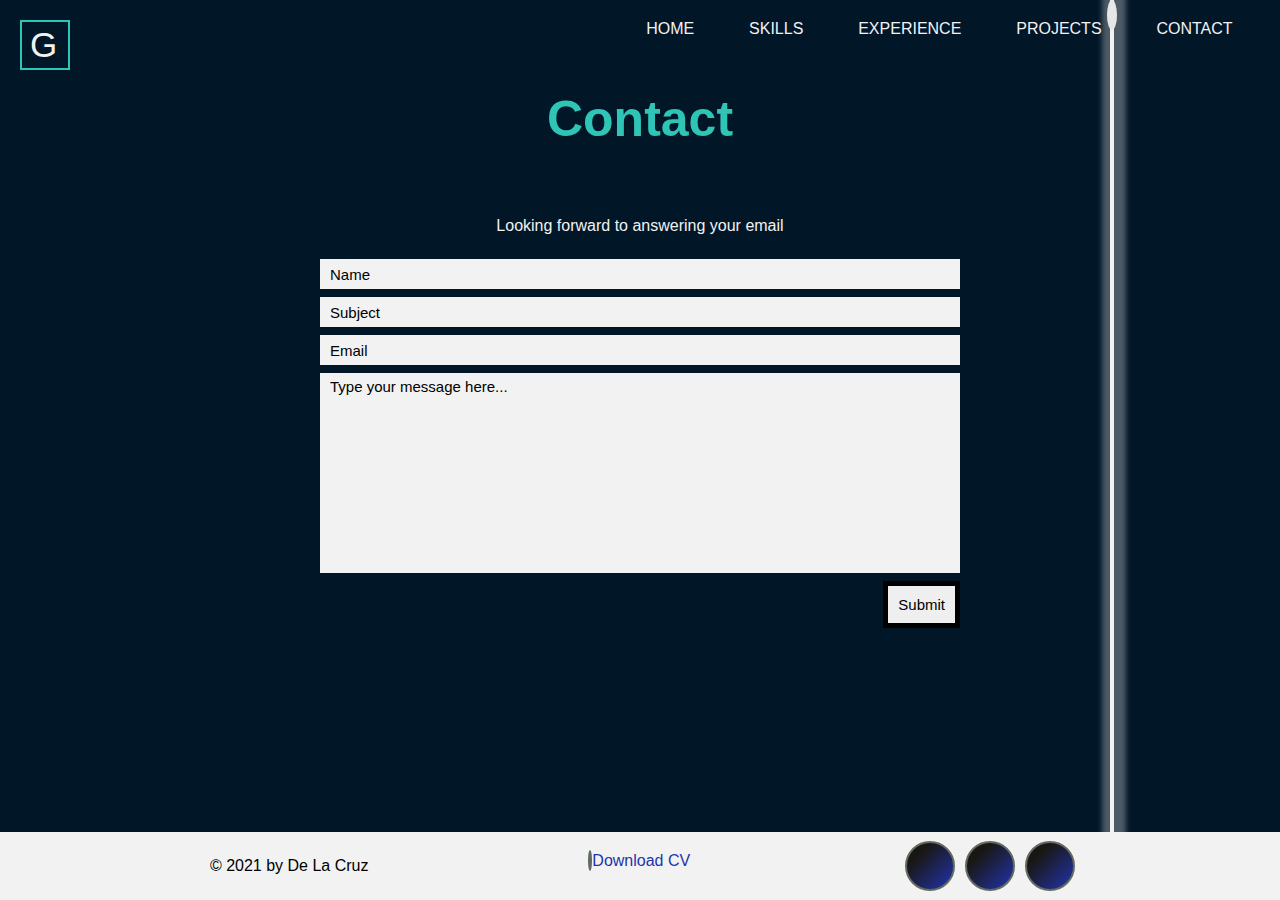
==== contact.html @ 1978a5a5 "feat: add icons to menu links" ====
<!DOCTYPE html>
<html lang="en-US">
  <head>
    <meta charset="utf-8">
    <meta http-equiv="X-UA-Compatible" content="ie=edge">
    <!-- Metas -->
    <meta name="description"
      content="Creative, analytical and curious developer with a passion for user friendly tech.">
    <meta name="keywords" content="Full Stack Web Developer, Web Developer, 
        programmers,css,html,JavaScript,Django,React,
        React Native,Python, Apis">
    <meta name="author" content="Gerson De La Cruz" />
    <meta name="viewport" content="width=device-width, initial-scale=1">
    <link rel="canonical" href="https://gersondelacruzdeveloper.github.io/Milestone-Project1/">
    <meta name="robots" content="index, follow">
    <title>Gerson De La Cruz</title>
    <!-- Local stylesheets -->
    <link href="assets/css/style.css" rel="stylesheet" type="text/css" />
    <!-- Font Awesome -->
    <link rel="stylesheet" href="https://use.fontawesome.com/releases/v5.7.2/css/all.css"
      integrity="sha384-fnmOCqbTlWIlj8LyTjo7mOUStjsKC4pOpQbqyi7RrhN7udi9RwhKkMHpvLbHG9Sr" crossorigin="anonymous">
    <!-- Favicon -->
    <link rel="apple-touch-icon" sizes="180x180" href="assets/favicon/apple-touch-icon.png">
    <link rel="icon" type="image/png" sizes="32x32" href="assets/favicon/favicon-32x32.png">
    <link rel="icon" type="image/png" sizes="16x16" href="assets/favicon/favicon-16x16.png">
    <!-- Google fonts -->
    <link href="https://fonts.googleapis.com/css2?family=Ultra" rel="stylesheet">
  </head>
  <body>
    
 <!-- "vertical line to simulate moving data" -->
<div id="line">
  <div class="drop-inside-line"></div>
</div>

<!--Header section-->
<header id="header">

  <div class="logo-circle"></div>
  <div class="logo">G</div>

  <div class="menu-bar tap-target" role="button" id="nav-burger">
    <span class="sr-only">Open the navigation menu</span>
    <i class="fas fa-bars fa-2x tap-target bar-icon"></i>
  </div>

  <nav class="menu" id="menu">
    <div class="menu-bar" role="button" id="close-icon">
      <span class="sr-only">Close the navigation menu</span>
      <i class="fas fa-times fa-2x tap-target close-icon"></i>
    </div>
    <ul class="overlay-content">
      <li class="list-item"><a href="./index.html"><i class="fas fa-home"></i>  Home</a></li>
      <li class="list-item"><a href="./skills.html"><i class="fas fa-cogs"></i>  Skills</a></li>
      <li class="list-item"><a href="./experience.html"><i class="fas fa-toolbox"></i>  Experience</a></li>
      <li class="list-item"><a href="./projects.html"><i class="fas fa-clipboard-list"></i>  Projects </a></li>
      <li class="list-item"><a href="./contact.html"><i class="far fa-comment"></i>  Contact</a></li>
    </ul>
  </nav>
</header>
    <main>
<!--Contact section-->
<section id="contact">
   <h2 class="section-heading">Contact</h2>

   <div class="contact_form">
      <p>Looking forward to answering your email</p>

    <form id="contact-form" method="POST" action="">
      <input required class="input-field" type="text" name="name" placeholder="Name">
      <input required class="input-field" type="text" name="subject" placeholder="Subject">
      <input required class="input-field" type="email" name="email" placeholder="Email">
      <textarea required  class="input-field" name="message" placeholder="Type your message here..."></textarea>
      <input  class="form_btn" id="submit-btn" type="submit" value="Submit">
    </form>
  </div>
   
</section>

   </main>
<!--Footer section-->
<footer>
  <div class="copyright-container">
    <p class="copyright">&copy; 2021 by De La Cruz</p>
  </div>

  <div class="cv-pdf">
    <a href="assets/cv/delacruz-cv.pdf" role=link target="_blank"><i class="fas fa-download"></i> Download CV</a>
  </div>

  <div class="social">
    <a  aria-label="Linkedin" rel="noopener" href="https://www.linkedin.com/in/gerson-de-la-cruz-453784213/" target="_blank"><i
        class="fab fa-linkedin-in"></i></a>
    <a aria-label="Github" rel="noopener"  href="https://github.com/Gersondelacruzdeveloper" target="_blank"><i class="fab fa-github"></i></a>
    <a aria-label="Whatsapp" rel="noopener" rel="whatsapp" href="https://api.whatsapp.com/send?phone=447541147634" target="_blank"><i id="whatsapp"
        class="fab fa-whatsapp"></i></a>
  </div>

</footer>
     <script src="assets/js/NavBar.js"></script>
  </body>
</html>
---- assets/css/style.css ----
/* -------------------------------------------------------------------- Variables */
:root {
    --white:#f2f2f2;
    --white-grey:#e6e6e6;
    --turquoise: #2ec4b6;
    --black: #000000;
    --blue: rgba(0, 76, 143, 1);
    --transparent-black:rgba(0, 0, 3, 0.486);
    --midnight:#011627;
    --font:Wotfard,sans-serif;
}

/* -------------------------------------------------------------------- Resets */

html {
    width: 100%;
}

* {
    padding: 0;
    margin: 0;
    box-sizing: border-box;
}

body {
    background-color:var(--midnight);
    font-family: var(--font);
    margin-bottom: 78px;
    }

    a {
        text-decoration: none;
        color: var(--white);
    }
    /* -------------------------------------------------------------------- Hover / Focus */

    li a:hover,
    li a:focus {
        color: var(--turquoise);
        border-bottom: 2px solid var(--turquoise);
    }
  

/* -------------------------------------------------------------------- Accessibility */

.tap-target {
    min-width: 48px;
    min-height: 48px;
}

.sr-only {
    position: absolute;
    width: 1px;
    height: 1px;
    padding: 0;
    margin: -1px;
    overflow: hidden;
    clip: rect(0, 0, 0, 0);
    white-space: nowrap;
    border: 0;
}

/* -----------------------------------------------------Special paddings/margins/text */
.section-heading{
    text-align:center;
    font-size: 50px;
    color: var(--turquoise)
}
#experience,
#projects{
    color:var(--white);
    margin-top:2%;
}
/* -------------------------------------------------------------------- vertical line to simulate moving data */

#line{
    position: absolute;
    width:4px;
    height:100%;
    background-color:var(--white);
    right: 10%;
    z-index: -1;
    box-shadow: 2px 2px 5px 10px #e6e6e654;
}

.drop-inside-line{
    position: absolute;
    width:10px;
    height:30px;
    background-color:var(--white-grey);
    border-radius: 50%;
    animation: drop-inline-movement 2s linear infinite;
    left:-3px;
}

/* -------------------------------------------------------------------- Header */

#header {
    display: grid;
    grid-template-areas: "logo space menu";
    padding: 20px;
    width:100%;
}

.menu {
    grid-area: menu;
}

.menu ul {
    display: grid;
    grid-template-areas: "Home Projects Skills Experience Contact";
    list-style-type: none;
    margin: 0;
    padding: 0;

}

.menu li {
    text-align: center;
    text-transform: uppercase;
}

.menu a {
    text-decoration: none;
    color: var(--white);
}

.menu-bar {
    display: none;
}

.logo-circle{
    position: relative;
    width: 50px;
    height:50px;
    border:2px solid var(--turquoise);
    font-size:25px;
    line-height: 45px;
    animation:rotate-log-frame  4s linear infinite;
}
.logo{
    position: absolute;
    color:var(--white);
    top:25px;
    left:30px;
    font-family: var(--font);
    font-size: 35px;
}

/* -------------------------------------------------------------------- Home Page */
#home {
    margin:7% auto;
    display: grid;
    grid-template-areas: "name-acupation profile-photo paragraph";
    width: 70%;
    animation:zoom-in 4s linear;
}

.name-ocupation {
    grid-area: name-acupation;
    color:var(--white-grey);
    height: 50%;
    width: auto;
}

.name-ocupation p{
    font-size: 20px;
}

.name-ocupation h1 {
    font-size: 50px;
    color: var(--turquoise)
}

.name-ocupation h2 {
    font-size: 30px;
}

.profile-photo img {
    width: 300px;
    height: 300px;
    border-radius: 50%;
    border: 2px solid var(--turquoise);
    margin-left: -50%;
}

.paragraph {
    grid-area: paragraph;
    color: var(--turquoise);
    width: 60%;
    grid-column: 1;
    grid-row: 2;
    margin-top: -10%;
    text-align: justify;
}
/* -------------------------------------------------------------------- Skills Page */

#skills{
    color:var(--white);
    margin-top:10%;
}
#skills h3{
    text-align:center;
    margin-top:10px;
    font-size: 24px;
}

.progress-container{
    margin-top:40px;
    padding:20px;

}

.progress{
    border:2px  solid var(--white);
    border-radius:20px;
    width:60%;
    margin:10px auto;
    color:var(--black);
    position:relative
}

.progress-bar1,.progress-bar2,.progress-bar3, .progress-bar4,.progress-bar5{
    position:relative;
    background-color: var(--turquoise);
    padding:5px;
    border-radius:20px;
}

.progress-bar1{
    animation: progress1 4s linear forwards;
}

.progress-bar2{
    animation: progress2 4s linear forwards;
}

.progress-bar3{
    animation: progress3 4s linear forwards;
}

.progress-bar4{
    animation: progress4 4s linear forwards;
}
.progress-bar5{
    animation: progress5 4s linear forwards;
}
.timeline-item h3,h4,p{
    padding:5px;

}
.history-items{
    margin-top:-20px;
}

/* -------------------------------------------------------------------- Experience Page */

.history-items{
    display:grid;
    grid-template-columns: auto;
    margin-top:50px;
    grid-row-gap:60px;
    position:relative;
}

.timeline-item{
    width:30%;
    text-align:center;
    margin: auto;
    position:relative;
}


.timeline-item::before{
    position:absolute;
    content: '';
    background-color:var(--turquoise);
    width:20px;
    height:20px;
    margin:15px 0px 0px -60.5%;
    border-radius:50%;

}
/* -------------------------------------------------------------------- Project page */
.card-container{
display:grid;
grid-template-columns:auto auto auto;
grid-row-gap:70px;
margin:50px auto;
width:80%;
}


.card{
    position: relative;
    margin:auto;
    background-color:var(--white);
    text-align:center;
}

.card-img{
    width:352px;
    height:255px;
    object-fit: fill;
  }


.card-body{
  position:absolute;
  background: var(--transparent-black);
  color:var(--white);
  top:0px;
  bottom: 0px;
  visibility: hidden;
  opacity: 0;
  overflow: hidden;
}

.card:hover .card-body{
    visibility: visible;
    cursor: pointer;
    visibility: visible;
    opacity: 1;

}
.card-title{
    position: relative;
    top:40px;
}

.card-text{
    position: relative;
    top:60px;
}

.card-body a{
    position: relative;
    top:100px;

}

.card-body:hover h1{
    animation: move-title-text 0.2s linear forwards;
}
.card-body:hover p{
    animation: move-title-text 0.2s linear forwards;
}
.card-body:hover a{
    animation:  move-link 0.2s linear forwards;
}
/* -------------------------------------------------------------------- Contact page */

.contact_form{
    width:50%;
    height:50%;
    margin: 5% auto;
}
    
    .contact_form p{
    color:var(--white);;
    text-align:center;
    padding-bottom: 20px;
    }
    .contact_form .input-field[type=text], .input-field[type=email]{
      width: 100%;
      padding: 12px 10px;
      margin: 4px 0;
      box-sizing: border-box;
      color: var(--black);
      background-color: var(--white);
      font-size:15px;
      height:30px;
      border: none;
      font-family: var(--font);
    }
    
    .contact_form textarea {
      width: 100%;
      height:200px;
      padding: 5px 10px;
      margin: 4px 0;
      box-sizing: border-box;
      color: var(--black);
      background-color: var(--white);
      font-size:15px;
      resize: none;
      border: none;
      font-family: var(--font);
    }
    
    .contact_form input[type=text]:hover, input[type=email]:hover, textarea:hover{
    border:1px solid var(--black);
    }
      
    .contact_form ::placeholder{
       color: var(--black);
       font-size:15px;
       font-family: var(--font);
    }
    
    
    .form_btn{
    float:right;
    border: none;
    font-size:15px;
    color:var(--black);
    border:5px solid var(--black);
    padding:10px;
    animation: change-btn-form-color 0.5s alternate infinite;
    }
    
    .form_btn:hover{
    cursor: pointer;
    }


/* -------------------------------------------------------------------- Animation */

@keyframes rotate-log-frame {
    0%{
        transform: rotate(0deg);

    }

    100%{
        transform: rotate(360deg);
    }
}


@keyframes zoom-in{
    0%{
        transform:scale(.5);
    }
    
    100%{
        transform:scale(1);
    }
    } 


    @keyframes progress1{
        0%{
            width:20%;
        }
        100%{
            width:95%;
        }
        }
        
        @keyframes progress2{
            0%{
                width:20%;
            }
            100%{
                width:90%;
            }
        }
        
        @keyframes progress3{
            0%{
                width:20%;
            }
            100%{
                width:70%;
            }
        }
        
        @keyframes progress4{
            0%{
                width:20%;
            }
            100%{
                width:89%;
            }
        }
        
        @keyframes progress5{
            0%{
                width:20%;
            }
            100%{
                width:98%;
            }
        }


        @keyframes move-title-text {
            0%{
                left:300px
        
            }
        
            100%{
                left:0px;
            }
        }
        
        
        @keyframes move-link {
            0%{
                left:300px
        
            }
        
            100%{
                left:0px;
                border:2px solid var(--turquoise);
                padding:10px;
            }
        }

        @keyframes change-btn-form-color {
            0%{
                border:5px solid var(--blue)
    
            }
            100%{
                border:5px solid cadetblue;
            }
        }

        @keyframes drop-inline-movement {
            0%{
                top:0;
            }
            100%{
                top:100%;
            }
            
        }
        
        
/* -------------------------------------------------------------------- Footer */

footer {
    position: fixed;
    bottom: 0;
    left: 0;
    width: 100%;
    height: 68px;
    background-color: var(--white);
    display: grid;
    grid-template-columns: auto auto auto;
    justify-content: space-evenly;
    align-content: center;
}

footer div {
    padding: 10px;
}

.cv-pdf i {
    width: 50px;
    height: 50px;
    color: var(--white);
    background-image: linear-gradient(315deg, #2234ae 0%, #191714 74%);
    border-radius: 50%;
    border: 2px solid rgb(97, 105, 97);
    line-height: 40px;
    text-align: center;
}

.cv-pdf a {
    color: #2234ae;
}


.social {
    display: grid;
    grid-template-columns: auto auto auto;
    grid-column-gap: 10px;

}

.social a {
    width: 50px;
    height: 50px;
    border-radius: 50%;
    color: var(--white);
    background-image: linear-gradient(315deg, #2234ae 0%, #191714 74%);
    border: 2px solid rgb(97, 105, 97);
    line-height: 45px;
    text-align: center;
}

.copyright-container {
    display: grid;
    align-content: center;
}

.cv-pdf a:hover,
.cv-pdf a:focus {
    color: var(--black);

}

.social a:hover,
.social a:focus {
    background: linear-gradient(90deg, rgba(9, 9, 9, 1) 46%, rgba(0, 76, 143, 0.9402135854341737) 68%);
}

/* -------------------------------------------------------------------- Media queries */

      /* large devices (laptops and desktops, from 1374px to 1025px)*/
      @media only screen and (max-width: 1374px) {

          .name-ocupation h1 {
              font-size: 35px;
          }

          .name-ocupation h3 {
              font-size: 25px;
          }

          .profile-photo img {
              width: 250px;
              height: 250px;
              margin-left: -50%;
          }

          .paragraph {
              margin-top: -50px;
              width: 60%;
          }

          .card-container{
            grid-template-columns:auto auto auto;
            width:100%;
            }
            #line{
                right: 13%;
            }

      }

      /* Medium devices (landscape tablets, from 1025px to 768px) */
      @media only screen and (max-width: 1025px) {
          #home {
              margin-top: 7%;
          }

          .name-ocupation h1 {
              font-size: 30px;
          }

          .name-ocupation h2 {
              font-size: 20px;
          }

          .profile-photo img {
              width: 250px;
              height: 250px;
              margin-left: 30%;
          }

          .paragraph {
              margin-top: -100px;
              width: 100%;
          }


     /* project section */
      .card-container{
        grid-template-columns:auto auto;
        width:100%;
        }

    /* vefdfd */

    #line{
        right: 14%;
    }
      }


      /* Small devices (phones, 768px and down) */
@media only screen and (max-width: 768px) {

    /* header section */
    .menu-bar {
        border-radius: 2px 2px 2px 2px;
        display: block;
        color: var(--white);
        width: 48px;
        height: 48px;
        position: absolute;
        right: 10%;
        top: 19px;
    }
    .menu {
        height: 0%;
        width: 100%;
        position: fixed;
        z-index: 1;
        top: 0;
        left: 0;
        background-image: linear-gradient(315deg, #2234ae 0%, #191714 74%);
        overflow-y: hidden;
        transition: 0.5s;
        margin: 0;
        display: grid;
        align-content: center;
    }

    .menu ul {
        display: grid;
        grid-template-areas: "auto";

    }

    .overlay-content {
        overflow: hidden;
        width: 100%;
        cursor: pointer;

    }


    .overlay-content li:after {
        content: "";
        background: var(--turquoise);
        display: block;
        width: 50%;
        height: 2px;
        margin: 10px auto;

    }

    .close-icon {
        padding-top: 8px;
    }

    .navbar-toggle {
        height: 50%;
    }

/* home section */
#home {
    text-align: center;
    margin:6% auto;
}

.name-ocupation {
    color: var(--white);
    height: 50%;
    grid-row: 1;
    grid-column: 1;
}

.name-ocupation h1 {
    font-size: 25px;
}

.profile-photo {
    grid-area: profile-photo;
    grid-row: 2;
    grid-column: 1;
    margin-top: 30px;

}

.profile-photo img {
    width: 200px;
    height: 200px;
    margin-left: -5%;

}

.paragraph {
    grid-row: 3;
    grid-column: 1;
    text-align: justify;
    margin-top: 50px;
    width: 100%;
}


/* footer */
.copyright-container p {
    font-size: 8px;

}

.cv-pdf a {
    font-size: 12px;
}

.social a {
    width: 30px;
    height: 30px;
    line-height: 25px;
    }

    .cv-pdf i {
        width: 30px;
        height: 30px;
        line-height: 25px;
      }

/* skill section */
    #skills h3{
        font-size: 20px;
    }
    .progress{
        width:100%;
    }

    .progress{
        width:90%;
    }

/* experience section*/
    .timeline-item{
        width:70%;
    }

/* Project section*/
    .card-container{
        grid-template-columns:auto;
        }

        .card-img{
            width:300px;
            height:200px;
            object-fit: fill;
          }

          .card-body{
         font-size: 12px;
          }

/* contact page */
          .contact_form{
            width:80%;
        }

        .form_btn{
            font-size:15px;
            }

/* spacial margin/size */
        #experience,
        #skills{
            margin-top:15%;
        }
    
        .section-heading{
            font-size: 30px;
        }

/*vertical line to simulate moving data*/

#line{
    width:2px;
    right: 5%;
    box-shadow: 2px 2px 5px 5px #e6e6e654;
}

.drop-inside-line{
    width:5px;
    left:-1.1px;
}

/* Animation media queries */
@keyframes progress1{
    0%{
        width:40%;
    }
    100%{
        width:95%;
    }
    }
    
    @keyframes progress2{
        0%{
            width:40%;
        }
        100%{
            width:90%;
        }
    }
    
    @keyframes progress3{
        0%{
            width:40%;
        }
        100%{
            width:70%;
        }
    }
    
    @keyframes progress4{
        0%{
            width:40%;
        }
        100%{
            width:89%;
        }
    }
    
    @keyframes progress5{
        0%{
            width:40%;
        }
        100%{
            width:98%;
        }
    }



}
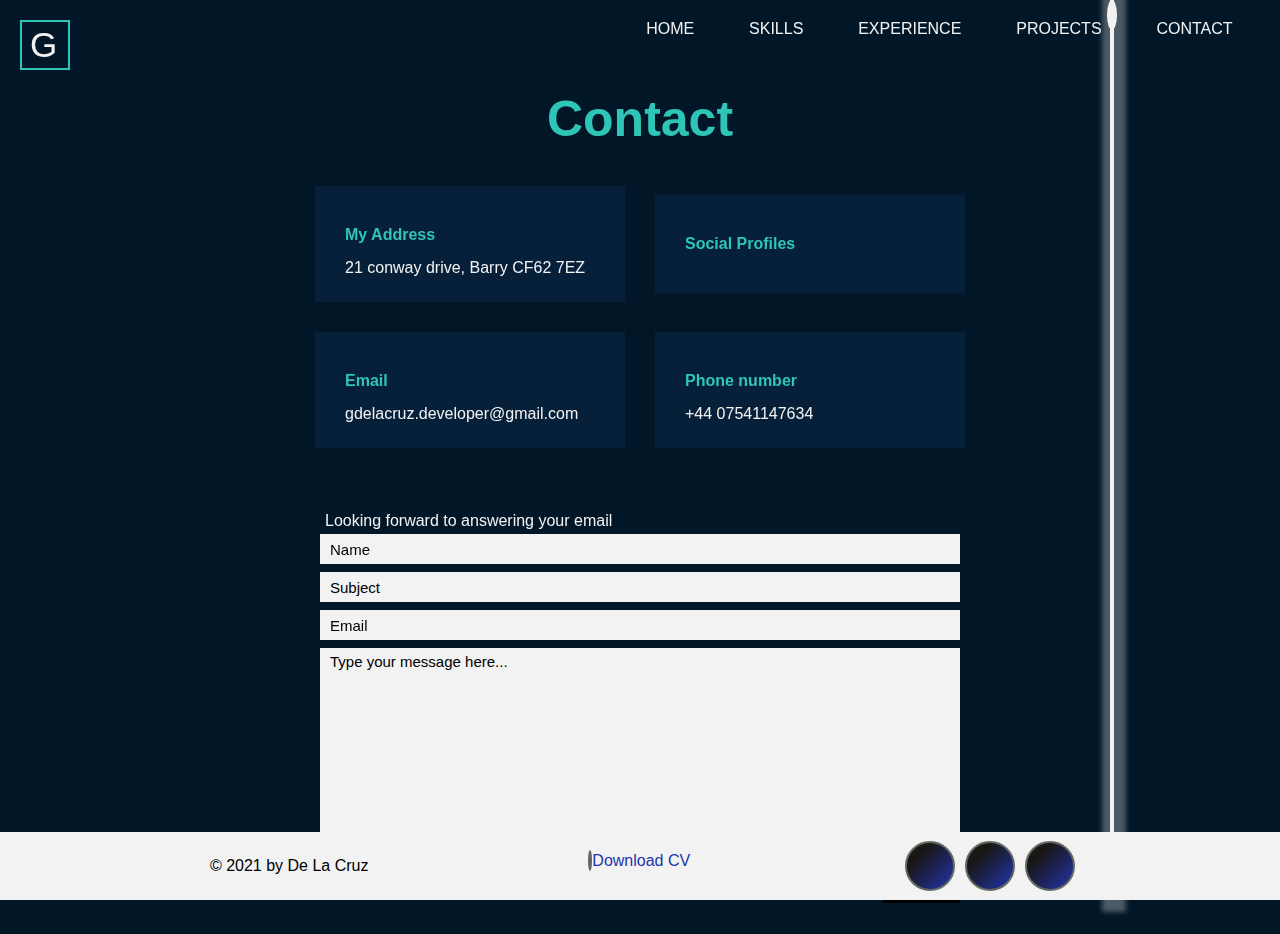
==== commit d9c77b3d: "feat: add basic contact info and style it" ====
--- a/contact.html
+++ b/contact.html
@@ -63,6 +63,34 @@
 <section id="contact">
    <h2 class="section-heading">Contact</h2>
 
+   <div class="basic-contact-wraper">
+
+     <div class="single-box-contact">
+      <h4><i id="icons-in-contact" class="fas fa-map-marker-alt"></i> My Address</h4>
+      <p>21 conway drive, Barry CF62 7EZ </p>
+     </div>
+
+     <div class="single-box-contact">
+      <h4><i id="icons-in-contact"  class="fas fa-share-alt"></i> Social Profiles</h4>
+      <a  aria-label="Linkedin" rel="noopener" href="https://www.linkedin.com/in/gerson-de-la-cruz-453784213/" target="_blank"><i
+        class="fab fa-linkedin-in" id="linkedin"></i></a>
+       <a aria-label="Github" rel="noopener"  href="https://github.com/Gersondelacruzdeveloper" target="_blank"><i class="fab fa-github"  id="Github"></i></a>
+      <a aria-label="Whatsapp" rel="noopener" rel="whatsapp" href="https://api.whatsapp.com/send?phone=447541147634" target="_blank"><i id="Whatsapp"
+        class="fab fa-whatsapp"></i></a>
+     </div>
+
+     <div class="single-box-contact">
+      <h4><i id="icons-in-contact"  class="fas fa-envelope-square"></i> Email </h4>
+      <p>gdelacruz.developer@gmail.com</p>
+     </div>
+
+     <div class="single-box-contact">
+      <h4><i id="icons-in-contact"  class="fas fa-phone-volume"></i>Phone number</h4>
+      <p>+44 07541147634</p>
+     </div>
+   </div>
+
+
    <div class="contact_form">
       <p>Looking forward to answering your email</p>
 
--- a/assets/css/style.css
+++ b/assets/css/style.css
@@ -1,7 +1,6 @@
 /* -------------------------------------------------------------------- Variables */
 :root {
-    --white:#f2f2f2;
-    --white-grey:#e6e6e6;
+    --concrete:#f2f2f2;
     --turquoise: #2ec4b6;
     --black: #000000;
     --blue: rgba(0, 76, 143, 1);
@@ -30,7 +29,7 @@
 
     a {
         text-decoration: none;
-        color: var(--white);
+        color: var(--concrete);
     }
     /* -------------------------------------------------------------------- Hover / Focus */
 
@@ -66,19 +65,20 @@
     font-size: 50px;
     color: var(--turquoise)
 }
+#skills,
 #experience,
 #projects{
-    color:var(--white);
+    color:var(--concrete);
     margin-top:2%;
 }
 /* -------------------------------------------------------------------- vertical line to simulate moving data */
 
 #line{
-    position: absolute;
+    position: fixed;
     width:4px;
     height:100%;
-    background-color:var(--white);
-    right: 10%;
+    background-color:var(--concrete);
+    right: 12%;
     z-index: -1;
     box-shadow: 2px 2px 5px 10px #e6e6e654;
 }
@@ -87,7 +87,7 @@
     position: absolute;
     width:10px;
     height:30px;
-    background-color:var(--white-grey);
+    background-color:var(--concrete);
     border-radius: 50%;
     animation: drop-inline-movement 2s linear infinite;
     left:-3px;
@@ -122,7 +122,7 @@
 
 .menu a {
     text-decoration: none;
-    color: var(--white);
+    color: var(--concrete);
 }
 
 .menu-bar {
@@ -140,7 +140,7 @@
 }
 .logo{
     position: absolute;
-    color:var(--white);
+    color:var(--concrete);
     top:25px;
     left:30px;
     font-family: var(--font);
@@ -153,12 +153,11 @@
     display: grid;
     grid-template-areas: "name-acupation profile-photo paragraph";
     width: 70%;
-    animation:zoom-in 4s linear;
 }
 
 .name-ocupation {
     grid-area: name-acupation;
-    color:var(--white-grey);
+    color:var(--concrete);
     height: 50%;
     width: auto;
 }
@@ -173,7 +172,11 @@
 }
 
 .name-ocupation h2 {
+    width: 18ch;
     font-size: 30px;
+    animation: typing 2s steps(18), blink .5s step-end 10 alternate;
+    white-space: nowrap;
+    overflow: hidden;
 }
 
 .profile-photo img {
@@ -195,10 +198,6 @@
 }
 /* -------------------------------------------------------------------- Skills Page */
 
-#skills{
-    color:var(--white);
-    margin-top:10%;
-}
 #skills h3{
     text-align:center;
     margin-top:10px;
@@ -212,7 +211,7 @@
 }
 
 .progress{
-    border:2px  solid var(--white);
+    border:2px  solid var(--concrete);
     border-radius:20px;
     width:60%;
     margin:10px auto;
@@ -251,6 +250,23 @@
 }
 .history-items{
     margin-top:-20px;
+}
+.language-icon{
+    width:25px;
+}
+.progress div img, p{
+    position: relative;
+    display: inline;
+}
+.progress div p{
+    top:-6px;
+    left:10px;
+    color: var(--midnight)
+   
+}
+.progress div img{
+    left:10px;
+
 }
 
 /* -------------------------------------------------------------------- Experience Page */
@@ -282,6 +298,7 @@
 
 }
 /* -------------------------------------------------------------------- Project page */
+
 .card-container{
 display:grid;
 grid-template-columns:auto auto auto;
@@ -294,7 +311,7 @@
 .card{
     position: relative;
     margin:auto;
-    background-color:var(--white);
+    background-color:var(--concrete);
     text-align:center;
 }
 
@@ -308,7 +325,7 @@
 .card-body{
   position:absolute;
   background: var(--transparent-black);
-  color:var(--white);
+  color:var(--concrete);
   top:0px;
   bottom: 0px;
   visibility: hidden;
@@ -350,6 +367,71 @@
 }
 /* -------------------------------------------------------------------- Contact page */
 
+.basic-contact-wraper{
+    display: grid;
+    grid-template-columns: auto auto;
+    grid-column-gap:30px;
+    grid-row-gap:30px;
+    width:80%;
+    margin: 3% auto;
+    justify-content: center;
+}
+
+.single-box-contact{
+    background-color: #07203a;
+    padding:25px;
+    width:310px;
+    margin:auto;
+}
+.single-box-contact h4{
+color:var(--turquoise)
+}
+.single-box-contact p{
+color:var(--concrete);
+}
+
+#linkedin,
+#Github,
+#Whatsapp{
+    position:relative;
+    width: 40px;
+    height: 40px;
+    border-radius: 50%;
+    color: var(--concrete);
+    line-height: 38px;
+    text-align: center;
+    left:40px;
+    margin:auto;
+}
+
+#linkedin{
+    background-color: #0e76a8;
+ 
+}
+#Github{
+    background-color: #6e5494;
+}
+#Whatsapp{
+    background-color:  #25d366;
+}
+
+
+
+
+#icons-in-contact{
+    position:relative;
+    width: 40px;
+    height: 40px;
+    border-radius: 50%;
+    color: var(--concrete);
+    background-color: rgba(255, 255, 255, 0.11);
+    line-height: 38px;
+    text-align: center;
+    left:-8px
+}
+
+
+
 .contact_form{
     width:50%;
     height:50%;
@@ -357,7 +439,7 @@
 }
     
     .contact_form p{
-    color:var(--white);;
+    color:var(--concrete);;
     text-align:center;
     padding-bottom: 20px;
     }
@@ -367,7 +449,7 @@
       margin: 4px 0;
       box-sizing: border-box;
       color: var(--black);
-      background-color: var(--white);
+      background-color: var(--concrete);
       font-size:15px;
       height:30px;
       border: none;
@@ -381,7 +463,7 @@
       margin: 4px 0;
       box-sizing: border-box;
       color: var(--black);
-      background-color: var(--white);
+      background-color: var(--concrete);
       font-size:15px;
       resize: none;
       border: none;
@@ -428,17 +510,6 @@
 }
 
 
-@keyframes zoom-in{
-    0%{
-        transform:scale(.5);
-    }
-    
-    100%{
-        transform:scale(1);
-    }
-    } 
-
-
     @keyframes progress1{
         0%{
             width:20%;
@@ -512,11 +583,10 @@
 
         @keyframes change-btn-form-color {
             0%{
-                border:5px solid var(--blue)
-    
+                border:5px solid var(--midnight);
             }
             100%{
-                border:5px solid cadetblue;
+                border:5px solid var(--turquoise);
             }
         }
 
@@ -529,6 +599,20 @@
             }
             
         }
+
+        @keyframes typing {
+            0% {
+              width: 0;
+              color:var(--midnight);
+            }
+          }
+          @keyframes blink {
+            50% {
+              border-color: transparent;
+              border-right: 3px solid;
+            }
+          }
+        
         
         
 /* -------------------------------------------------------------------- Footer */
@@ -539,7 +623,7 @@
     left: 0;
     width: 100%;
     height: 68px;
-    background-color: var(--white);
+    background-color: var(--concrete);
     display: grid;
     grid-template-columns: auto auto auto;
     justify-content: space-evenly;
@@ -553,7 +637,7 @@
 .cv-pdf i {
     width: 50px;
     height: 50px;
-    color: var(--white);
+    color: var(--concrete);
     background-image: linear-gradient(315deg, #2234ae 0%, #191714 74%);
     border-radius: 50%;
     border: 2px solid rgb(97, 105, 97);
@@ -577,7 +661,7 @@
     width: 50px;
     height: 50px;
     border-radius: 50%;
-    color: var(--white);
+    color: var(--concrete);
     background-image: linear-gradient(315deg, #2234ae 0%, #191714 74%);
     border: 2px solid rgb(97, 105, 97);
     line-height: 45px;
@@ -609,10 +693,6 @@
               font-size: 35px;
           }
 
-          .name-ocupation h3 {
-              font-size: 25px;
-          }
-
           .profile-photo img {
               width: 250px;
               height: 250px;
@@ -645,7 +725,7 @@
           }
 
           .name-ocupation h2 {
-              font-size: 20px;
+            font-size: 25px;
           }
 
           .profile-photo img {
@@ -658,21 +738,27 @@
               margin-top: -100px;
               width: 100%;
           }
-
-
      /* project section */
       .card-container{
         grid-template-columns:auto auto;
         width:100%;
         }
 
-    /* vefdfd */
+    /* vertical line to simulate moving data*/
 
     #line{
-        right: 14%;
+        right: 15%;
     }
       }
-
+      
+
+     /* stop the vertical line to move on the icon */
+      @media only screen and (max-width: 849px) {
+        #line{
+            right: 16%;
+        }
+
+      }
 
       /* Small devices (phones, 768px and down) */
 @media only screen and (max-width: 768px) {
@@ -681,7 +767,7 @@
     .menu-bar {
         border-radius: 2px 2px 2px 2px;
         display: block;
-        color: var(--white);
+        color: var(--concrete);
         width: 48px;
         height: 48px;
         position: absolute;
@@ -695,7 +781,7 @@
         z-index: 1;
         top: 0;
         left: 0;
-        background-image: linear-gradient(315deg, #2234ae 0%, #191714 74%);
+        background-color: var(--midnight);
         overflow-y: hidden;
         transition: 0.5s;
         margin: 0;
@@ -742,7 +828,7 @@
 }
 
 .name-ocupation {
-    color: var(--white);
+    color: var(--concrete);
     height: 50%;
     grid-row: 1;
     grid-column: 1;
@@ -751,6 +837,11 @@
 .name-ocupation h1 {
     font-size: 25px;
 }
+.name-ocupation h2 {
+    font-size: 20px;
+    margin:auto;
+}
+
 
 .profile-photo {
     grid-area: profile-photo;
@@ -810,6 +901,10 @@
         width:90%;
     }
 
+    .progress p{
+        font-size: 13px;
+    }
+
 /* experience section*/
     .timeline-item{
         width:70%;
@@ -842,7 +937,7 @@
 /* spacial margin/size */
         #experience,
         #skills{
-            margin-top:15%;
+            margin-top:5%;
         }
     
         .section-heading{
@@ -865,7 +960,7 @@
 /* Animation media queries */
 @keyframes progress1{
     0%{
-        width:40%;
+        width:50%;
     }
     100%{
         width:95%;
@@ -874,7 +969,7 @@
     
     @keyframes progress2{
         0%{
-            width:40%;
+            width:50%;
         }
         100%{
             width:90%;
@@ -883,7 +978,7 @@
     
     @keyframes progress3{
         0%{
-            width:40%;
+            width:50%;
         }
         100%{
             width:70%;
@@ -892,7 +987,7 @@
     
     @keyframes progress4{
         0%{
-            width:40%;
+            width:50%;
         }
         100%{
             width:89%;
@@ -901,7 +996,7 @@
     
     @keyframes progress5{
         0%{
-            width:40%;
+            width:50%;
         }
         100%{
             width:98%;
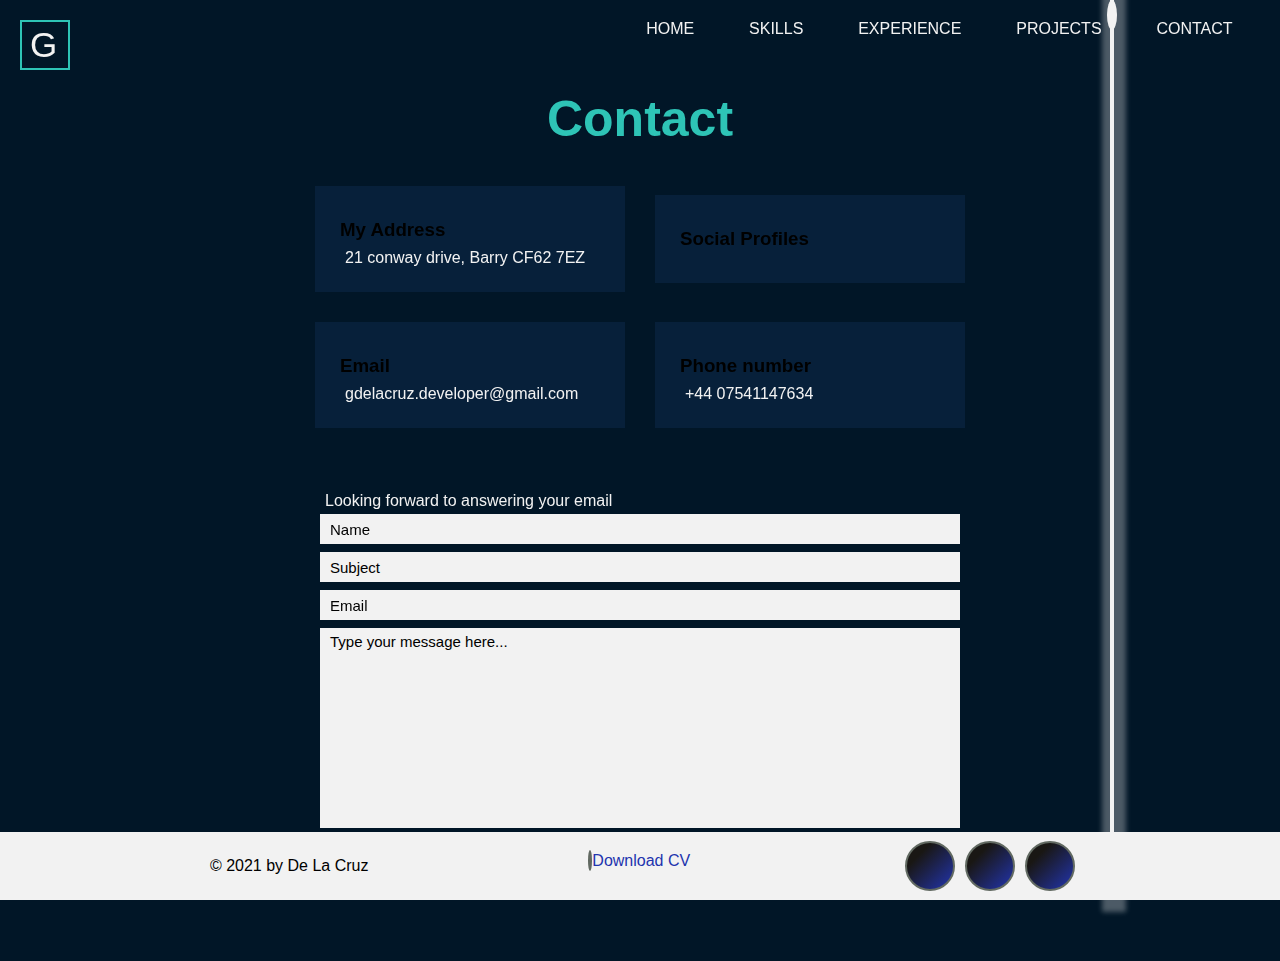
==== commit 91430973: "add bootstrap stylesheet link on head & javascript on body" ====
--- a/contact.html
+++ b/contact.html
@@ -14,6 +14,10 @@
     <link rel="canonical" href="https://gersondelacruzdeveloper.github.io/Milestone-Project1/">
     <meta name="robots" content="index, follow">
     <title>Gerson De La Cruz</title>
+     <!-- Bootstrap 5.0.2 CSS Only-->
+     <link href="https://cdn.jsdelivr.net/npm/bootstrap@5.0.2/dist/css/bootstrap.min.css"
+      rel="stylesheet" integrity="sha384-EVSTQN3/azprG1Anm3QDgpJLIm9Nao0Yz1ztcQTwFspd3yD65VohhpuuCOmLASjC" 
+      crossorigin="anonymous">
     <!-- Local stylesheets -->
     <link href="assets/css/style.css" rel="stylesheet" type="text/css" />
     <!-- Font Awesome -->
@@ -21,6 +25,8 @@
       integrity="sha384-fnmOCqbTlWIlj8LyTjo7mOUStjsKC4pOpQbqyi7RrhN7udi9RwhKkMHpvLbHG9Sr" crossorigin="anonymous">
     <!-- Favicon -->
     <link rel="apple-touch-icon" sizes="180x180" href="assets/favicon/apple-touch-icon.png">
+    <link rel="icon" type="image/png" sizes="192x192" href="assets/favicon/android-chrome-192x192.png">
+    <link rel="icon" type="image/png" sizes="512x512" href="assets/favicon/android-chrome-512x512.png">
     <link rel="icon" type="image/png" sizes="32x32" href="assets/favicon/favicon-32x32.png">
     <link rel="icon" type="image/png" sizes="16x16" href="assets/favicon/favicon-16x16.png">
     <!-- Google fonts -->
@@ -66,12 +72,12 @@
    <div class="basic-contact-wraper">
 
      <div class="single-box-contact">
-      <h4><i id="icons-in-contact" class="fas fa-map-marker-alt"></i> My Address</h4>
+      <h3><i id="icons-in-contact" class="fas fa-map-marker-alt"></i> My Address</h3>
       <p>21 conway drive, Barry CF62 7EZ </p>
      </div>
 
      <div class="single-box-contact">
-      <h4><i id="icons-in-contact"  class="fas fa-share-alt"></i> Social Profiles</h4>
+      <h3><i id="icons-in-contact"  class="fas fa-share-alt"></i> Social Profiles</h3>
       <a  aria-label="Linkedin" rel="noopener" href="https://www.linkedin.com/in/gerson-de-la-cruz-453784213/" target="_blank"><i
         class="fab fa-linkedin-in" id="linkedin"></i></a>
        <a aria-label="Github" rel="noopener"  href="https://github.com/Gersondelacruzdeveloper" target="_blank"><i class="fab fa-github"  id="Github"></i></a>
@@ -80,12 +86,12 @@
      </div>
 
      <div class="single-box-contact">
-      <h4><i id="icons-in-contact"  class="fas fa-envelope-square"></i> Email </h4>
+      <h3><i id="icons-in-contact"  class="fas fa-envelope-square"></i> Email </h3>
       <p>gdelacruz.developer@gmail.com</p>
      </div>
 
      <div class="single-box-contact">
-      <h4><i id="icons-in-contact"  class="fas fa-phone-volume"></i>Phone number</h4>
+      <h3><i id="icons-in-contact"  class="fas fa-phone-volume"></i>Phone number</h3>
       <p>+44 07541147634</p>
      </div>
    </div>
@@ -113,18 +119,29 @@
   </div>
 
   <div class="cv-pdf">
-    <a href="assets/cv/delacruz-cv.pdf" role=link target="_blank"><i class="fas fa-download"></i> Download CV</a>
+    <a href="assets/cv/delacruz-cv.pdf" target="_blank"><i class="fas fa-download"></i> Download CV</a>
   </div>
 
   <div class="social">
     <a  aria-label="Linkedin" rel="noopener" href="https://www.linkedin.com/in/gerson-de-la-cruz-453784213/" target="_blank"><i
         class="fab fa-linkedin-in"></i></a>
     <a aria-label="Github" rel="noopener"  href="https://github.com/Gersondelacruzdeveloper" target="_blank"><i class="fab fa-github"></i></a>
-    <a aria-label="Whatsapp" rel="noopener" rel="whatsapp" href="https://api.whatsapp.com/send?phone=447541147634" target="_blank"><i id="whatsapp"
+    <a aria-label="Whatsapp" rel="noopener" href="https://api.whatsapp.com/send?phone=447541147634" target="_blank"><i id="whatsapp"
         class="fab fa-whatsapp"></i></a>
   </div>
 
 </footer>
      <script src="assets/js/NavBar.js"></script>
+
+     <!-- Bootstrap 5.0.2 Javascript -->
+     <script src="https://cdn.jsdelivr.net/npm/bootstrap@5.0.2/dist/js/bootstrap.bundle.min.js" 
+     integrity="sha384-MrcW6ZMFYlzcLA8Nl+NtUVF0sA7MsXsP1UyJoMp4YLEuNSfAP+JcXn/tWtIaxVXM" 
+     crossorigin="anonymous"></script>
+     <script src="https://cdn.jsdelivr.net/npm/@popperjs/core@2.9.2/dist/umd/popper.min.js" 
+     integrity="sha384-IQsoLXl5PILFhosVNubq5LC7Qb9DXgDA9i+tQ8Zj3iwWAwPtgFTxbJ8NT4GN1R8p" 
+     crossorigin="anonymous"></script>
+    <script src="https://cdn.jsdelivr.net/npm/bootstrap@5.0.2/dist/js/bootstrap.min.js" 
+    integrity="sha384-cVKIPhGWiC2Al4u+LWgxfKTRIcfu0JTxR+EQDz/bgldoEyl4H0zUF0QKbrJ0EcQF" 
+    crossorigin="anonymous"></script> 
   </body>
 </html>--- a/assets/css/style.css
+++ b/assets/css/style.css
@@ -24,7 +24,7 @@
 body {
     background-color:var(--midnight);
     font-family: var(--font);
-    margin-bottom: 78px;
+    margin-bottom: 125px;
     }
 
     a {
@@ -926,6 +926,18 @@
           }
 
 /* contact page */
+        .basic-contact-wraper{
+            grid-template-columns: auto;
+            grid-row-gap:15px;
+            margin: 5% auto;
+        }
+
+        .single-box-contact{
+            padding:15px;
+            width:270px;
+        }
+
+
           .contact_form{
             width:80%;
         }
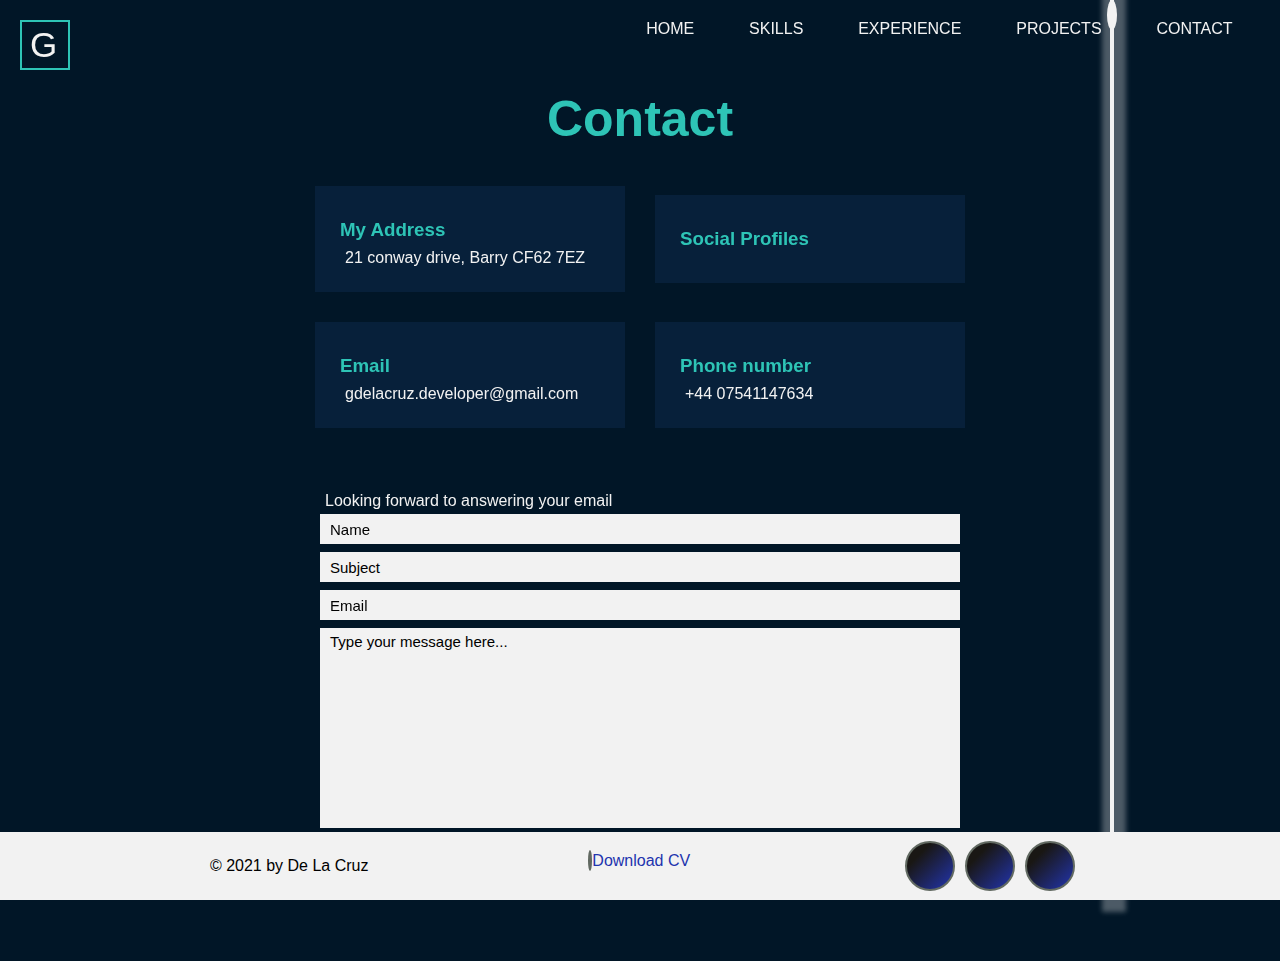
==== commit d951b94d: "delete Bootstrap stylesheet link & javascript on contact.html" ====
--- a/contact.html
+++ b/contact.html
@@ -14,10 +14,6 @@
     <link rel="canonical" href="https://gersondelacruzdeveloper.github.io/Milestone-Project1/">
     <meta name="robots" content="index, follow">
     <title>Gerson De La Cruz</title>
-     <!-- Bootstrap 5.0.2 CSS Only-->
-     <link href="https://cdn.jsdelivr.net/npm/bootstrap@5.0.2/dist/css/bootstrap.min.css"
-      rel="stylesheet" integrity="sha384-EVSTQN3/azprG1Anm3QDgpJLIm9Nao0Yz1ztcQTwFspd3yD65VohhpuuCOmLASjC" 
-      crossorigin="anonymous">
     <!-- Local stylesheets -->
     <link href="assets/css/style.css" rel="stylesheet" type="text/css" />
     <!-- Font Awesome -->
@@ -100,7 +96,7 @@
    <div class="contact_form">
       <p>Looking forward to answering your email</p>
 
-    <form id="contact-form" method="POST" action="">
+    <form id="contact-form" action="./form-action-page.html">
       <input required class="input-field" type="text" name="name" placeholder="Name">
       <input required class="input-field" type="text" name="subject" placeholder="Subject">
       <input required class="input-field" type="email" name="email" placeholder="Email">
@@ -108,7 +104,6 @@
       <input  class="form_btn" id="submit-btn" type="submit" value="Submit">
     </form>
   </div>
-   
 </section>
 
    </main>
@@ -131,17 +126,7 @@
   </div>
 
 </footer>
+     <!-- Local Javascript -->
      <script src="assets/js/NavBar.js"></script>
-
-     <!-- Bootstrap 5.0.2 Javascript -->
-     <script src="https://cdn.jsdelivr.net/npm/bootstrap@5.0.2/dist/js/bootstrap.bundle.min.js" 
-     integrity="sha384-MrcW6ZMFYlzcLA8Nl+NtUVF0sA7MsXsP1UyJoMp4YLEuNSfAP+JcXn/tWtIaxVXM" 
-     crossorigin="anonymous"></script>
-     <script src="https://cdn.jsdelivr.net/npm/@popperjs/core@2.9.2/dist/umd/popper.min.js" 
-     integrity="sha384-IQsoLXl5PILFhosVNubq5LC7Qb9DXgDA9i+tQ8Zj3iwWAwPtgFTxbJ8NT4GN1R8p" 
-     crossorigin="anonymous"></script>
-    <script src="https://cdn.jsdelivr.net/npm/bootstrap@5.0.2/dist/js/bootstrap.min.js" 
-    integrity="sha384-cVKIPhGWiC2Al4u+LWgxfKTRIcfu0JTxR+EQDz/bgldoEyl4H0zUF0QKbrJ0EcQF" 
-    crossorigin="anonymous"></script> 
   </body>
 </html>--- a/assets/css/style.css
+++ b/assets/css/style.css
@@ -7,6 +7,7 @@
     --transparent-black:rgba(0, 0, 3, 0.486);
     --midnight:#011627;
     --font:Wotfard,sans-serif;
+    --black-pearl:#07203a;
 }
 
 /* -------------------------------------------------------------------- Resets */
@@ -378,12 +379,12 @@
 }
 
 .single-box-contact{
-    background-color: #07203a;
+    background-color:var(--black-pearl);
     padding:25px;
     width:310px;
     margin:auto;
 }
-.single-box-contact h4{
+.single-box-contact h3{
 color:var(--turquoise)
 }
 .single-box-contact p{
@@ -404,6 +405,13 @@
     margin:auto;
 }
 
+#linkedin:hover,
+#Github:hover,
+#Whatsapp:hover{
+    transform: scale(1.5);
+
+}
+
 #linkedin{
     background-color: #0e76a8;
  
@@ -414,9 +422,6 @@
 #Whatsapp{
     background-color:  #25d366;
 }
-
-
-
 
 #icons-in-contact{
     position:relative;
@@ -494,7 +499,32 @@
     .form_btn:hover{
     cursor: pointer;
     }
-
+/* -------------------------------------------------------------------- Form Action Page */
+#action-page{
+    margin-top:5%;
+}
+
+#action-page h3{
+    text-align:center;
+    color: var(--concrete);
+    width:80%;
+    margin:20px auto;
+}
+
+#action-page a{
+    background-color:var(--turquoise);
+    color: var(--midnight);
+    padding: 15px 32px;
+    text-align: center;
+    font-size: 16px;
+    cursor: pointer;
+    display: block;
+    width:170px;
+    margin: 50px auto;
+}
+#action-page a:hover{
+    background-color:#1f867c;
+}
 
 /* -------------------------------------------------------------------- Animation */
 
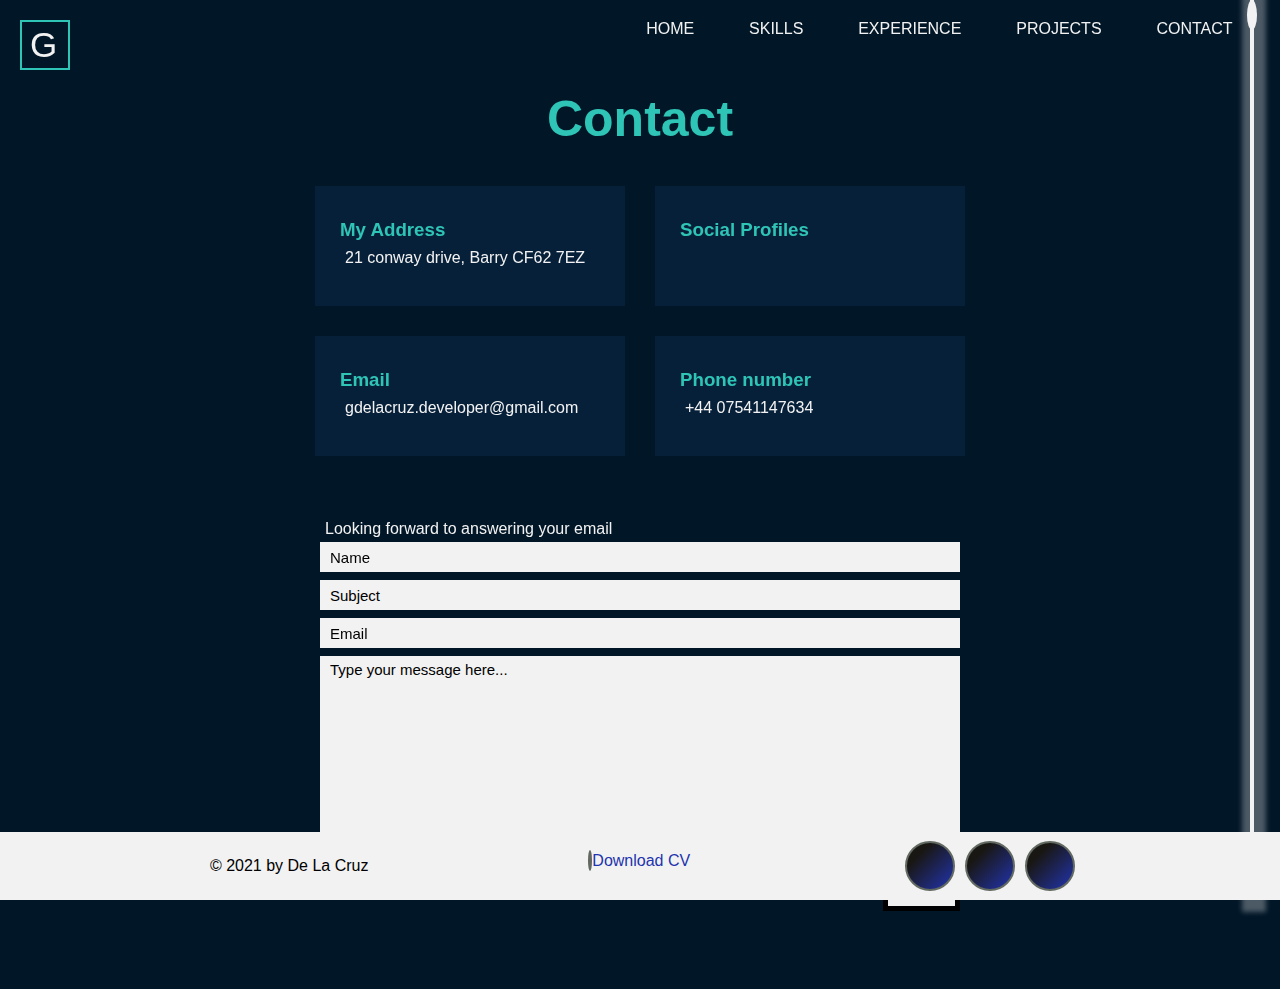
==== commit 835a0d62: "fix: add indentation to all html files" ====
--- a/contact.html
+++ b/contact.html
@@ -1,132 +1,139 @@
 <!DOCTYPE html>
 <html lang="en-US">
-  <head>
-    <meta charset="utf-8">
-    <meta http-equiv="X-UA-Compatible" content="ie=edge">
-    <!-- Metas -->
-    <meta name="description"
-      content="Creative, analytical and curious developer with a passion for user friendly tech.">
-    <meta name="keywords" content="Full Stack Web Developer, Web Developer, 
+
+	<head>
+		<meta charset="utf-8">
+		<meta http-equiv="X-UA-Compatible" content="ie=edge">
+		<!-- Metas -->
+		<meta name="description"
+			content="Creative, analytical and curious developer with a passion for user friendly tech.">
+		<meta name="keywords" content="Full Stack Web Developer, Web Developer, 
         programmers,css,html,JavaScript,Django,React,
         React Native,Python, Apis">
-    <meta name="author" content="Gerson De La Cruz" />
-    <meta name="viewport" content="width=device-width, initial-scale=1">
-    <link rel="canonical" href="https://gersondelacruzdeveloper.github.io/Milestone-Project1/">
-    <meta name="robots" content="index, follow">
-    <title>Gerson De La Cruz</title>
-    <!-- Local stylesheets -->
-    <link href="assets/css/style.css" rel="stylesheet" type="text/css" />
-    <!-- Font Awesome -->
-    <link rel="stylesheet" href="https://use.fontawesome.com/releases/v5.7.2/css/all.css"
-      integrity="sha384-fnmOCqbTlWIlj8LyTjo7mOUStjsKC4pOpQbqyi7RrhN7udi9RwhKkMHpvLbHG9Sr" crossorigin="anonymous">
-    <!-- Favicon -->
-    <link rel="apple-touch-icon" sizes="180x180" href="assets/favicon/apple-touch-icon.png">
-    <link rel="icon" type="image/png" sizes="192x192" href="assets/favicon/android-chrome-192x192.png">
-    <link rel="icon" type="image/png" sizes="512x512" href="assets/favicon/android-chrome-512x512.png">
-    <link rel="icon" type="image/png" sizes="32x32" href="assets/favicon/favicon-32x32.png">
-    <link rel="icon" type="image/png" sizes="16x16" href="assets/favicon/favicon-16x16.png">
-    <!-- Google fonts -->
-    <link href="https://fonts.googleapis.com/css2?family=Ultra" rel="stylesheet">
-  </head>
-  <body>
-    
- <!-- "vertical line to simulate moving data" -->
-<div id="line">
-  <div class="drop-inside-line"></div>
-</div>
+		<meta name="author" content="Gerson De La Cruz" />
+		<meta name="viewport" content="width=device-width, initial-scale=1">
+		<link rel="canonical" href="https://gersondelacruzdeveloper.github.io/Milestone-Project1/">
+		<meta name="robots" content="index, follow">
+		<title>Gerson De La Cruz</title>
+		<!-- Local stylesheets -->
+		<link href="assets/css/style.css" rel="stylesheet" type="text/css" />
+		<!-- Font Awesome -->
+		<link rel="stylesheet" href="https://use.fontawesome.com/releases/v5.7.2/css/all.css"
+			integrity="sha384-fnmOCqbTlWIlj8LyTjo7mOUStjsKC4pOpQbqyi7RrhN7udi9RwhKkMHpvLbHG9Sr" crossorigin="anonymous">
+		<!-- Favicon -->
+		<link rel="apple-touch-icon" sizes="180x180" href="assets/favicon/apple-touch-icon.png">
+		<link rel="icon" type="image/png" sizes="192x192" href="assets/favicon/android-chrome-192x192.png">
+		<link rel="icon" type="image/png" sizes="512x512" href="assets/favicon/android-chrome-512x512.png">
+		<link rel="icon" type="image/png" sizes="32x32" href="assets/favicon/favicon-32x32.png">
+		<link rel="icon" type="image/png" sizes="16x16" href="assets/favicon/favicon-16x16.png">
+		<!-- Google fonts -->
+		<link href="https://fonts.googleapis.com/css2?family=Ultra" rel="stylesheet">
+	</head>
 
-<!--Header section-->
-<header id="header">
+	<body>
 
-  <div class="logo-circle"></div>
-  <div class="logo">G</div>
+		<!-- "vertical line to simulate moving data" -->
+		<div id="line">
+			<div class="drop-inside-line"></div>
+		</div>
 
-  <div class="menu-bar tap-target" role="button" id="nav-burger">
-    <span class="sr-only">Open the navigation menu</span>
-    <i class="fas fa-bars fa-2x tap-target bar-icon"></i>
-  </div>
+		<!--Header section-->
+		<header id="header">
 
-  <nav class="menu" id="menu">
-    <div class="menu-bar" role="button" id="close-icon">
-      <span class="sr-only">Close the navigation menu</span>
-      <i class="fas fa-times fa-2x tap-target close-icon"></i>
-    </div>
-    <ul class="overlay-content">
-      <li class="list-item"><a href="./index.html"><i class="fas fa-home"></i>  Home</a></li>
-      <li class="list-item"><a href="./skills.html"><i class="fas fa-cogs"></i>  Skills</a></li>
-      <li class="list-item"><a href="./experience.html"><i class="fas fa-toolbox"></i>  Experience</a></li>
-      <li class="list-item"><a href="./projects.html"><i class="fas fa-clipboard-list"></i>  Projects </a></li>
-      <li class="list-item"><a href="./contact.html"><i class="far fa-comment"></i>  Contact</a></li>
-    </ul>
-  </nav>
-</header>
-    <main>
-<!--Contact section-->
-<section id="contact">
-   <h2 class="section-heading">Contact</h2>
+			<div class="logo-circle"></div>
+			<div class="logo">G</div>
 
-   <div class="basic-contact-wraper">
+			<div class="menu-bar tap-target" role="button" id="nav-burger">
+				<span class="sr-only">Open the navigation menu</span>
+				<i class="fas fa-bars fa-2x tap-target bar-icon"></i>
+			</div>
 
-     <div class="single-box-contact">
-      <h3><i id="icons-in-contact" class="fas fa-map-marker-alt"></i> My Address</h3>
-      <p>21 conway drive, Barry CF62 7EZ </p>
-     </div>
+			<nav class="menu" id="menu">
+				<div class="menu-bar" role="button" id="close-icon">
+					<span class="sr-only">Close the navigation menu</span>
+					<i class="fas fa-times fa-2x tap-target close-icon"></i>
+				</div>
+				<ul class="overlay-content">
+					<li class="list-item"><a href="./index.html"><i class="fas fa-home"></i> Home</a></li>
+					<li class="list-item"><a href="./skills.html"><i class="fas fa-cogs"></i> Skills</a></li>
+					<li class="list-item"><a href="./experience.html"><i class="fas fa-toolbox"></i> Experience</a></li>
+					<li class="list-item"><a href="./projects.html"><i class="fas fa-clipboard-list"></i> Projects </a></li>
+					<li class="list-item"><a href="./contact.html"><i class="far fa-comment"></i> Contact</a></li>
+				</ul>
+			</nav>
+		</header>
 
-     <div class="single-box-contact">
-      <h3><i id="icons-in-contact"  class="fas fa-share-alt"></i> Social Profiles</h3>
-      <a  aria-label="Linkedin" rel="noopener" href="https://www.linkedin.com/in/gerson-de-la-cruz-453784213/" target="_blank"><i
-        class="fab fa-linkedin-in" id="linkedin"></i></a>
-       <a aria-label="Github" rel="noopener"  href="https://github.com/Gersondelacruzdeveloper" target="_blank"><i class="fab fa-github"  id="Github"></i></a>
-      <a aria-label="Whatsapp" rel="noopener" rel="whatsapp" href="https://api.whatsapp.com/send?phone=447541147634" target="_blank"><i id="Whatsapp"
-        class="fab fa-whatsapp"></i></a>
-     </div>
+		<main>
+			<!--Contact section-->
+			<section id="contact">
+				<h2 class="section-heading">Contact</h2>
 
-     <div class="single-box-contact">
-      <h3><i id="icons-in-contact"  class="fas fa-envelope-square"></i> Email </h3>
-      <p>gdelacruz.developer@gmail.com</p>
-     </div>
+				<div class="basic-contact-wraper">
 
-     <div class="single-box-contact">
-      <h3><i id="icons-in-contact"  class="fas fa-phone-volume"></i>Phone number</h3>
-      <p>+44 07541147634</p>
-     </div>
-   </div>
+					<div class="single-box-contact">
+						<h3><i id="icons-in-contact" class="fas fa-map-marker-alt"></i> My Address</h3>
+						<p>21 conway drive, Barry CF62 7EZ </p>
+					</div>
+
+					<div class="single-box-contact">
+						<h3><i id="icons-in-contact" class="fas fa-share-alt"></i> Social Profiles</h3>
+						<a aria-label="Linkedin" rel="noopener" href="https://www.linkedin.com/in/gerson-de-la-cruz-453784213/"
+							target="_blank"><i class="fab fa-linkedin-in" id="linkedin"></i></a>
+						<a aria-label="Github" rel="noopener" href="https://github.com/Gersondelacruzdeveloper" target="_blank"><i
+								class="fab fa-github" id="Github"></i></a>
+						<a aria-label="Whatsapp" rel="noopener" rel="whatsapp"
+							href="https://api.whatsapp.com/send?phone=447541147634" target="_blank"><i id="Whatsapp"
+								class="fab fa-whatsapp"></i></a>
+					</div>
+
+					<div class="single-box-contact">
+						<h3><i id="icons-in-contact" class="fas fa-envelope-square"></i> Email </h3>
+						<p>gdelacruz.developer@gmail.com</p>
+					</div>
+
+					<div class="single-box-contact">
+						<h3><i id="icons-in-contact" class="fas fa-phone-volume"></i>Phone number</h3>
+						<p>+44 07541147634</p>
+					</div>
+				</div>
 
 
-   <div class="contact_form">
-      <p>Looking forward to answering your email</p>
+				<div class="contact_form">
+					<p>Looking forward to answering your email</p>
 
-    <form id="contact-form" action="./form-action-page.html">
-      <input required class="input-field" type="text" name="name" placeholder="Name">
-      <input required class="input-field" type="text" name="subject" placeholder="Subject">
-      <input required class="input-field" type="email" name="email" placeholder="Email">
-      <textarea required  class="input-field" name="message" placeholder="Type your message here..."></textarea>
-      <input  class="form_btn" id="submit-btn" type="submit" value="Submit">
-    </form>
-  </div>
-</section>
+					<form id="contact-form" action="./form-action-page.html">
+						<input required class="input-field" type="text" name="name" placeholder="Name">
+						<input required class="input-field" type="text" name="subject" placeholder="Subject">
+						<input required class="input-field" type="email" name="email" placeholder="Email">
+						<textarea required class="input-field" name="message" placeholder="Type your message here..."></textarea>
+						<input class="form_btn" id="submit-btn" type="submit" value="Submit">
+					</form>
+				</div>
+			</section>
 
-   </main>
-<!--Footer section-->
-<footer>
-  <div class="copyright-container">
-    <p class="copyright">&copy; 2021 by De La Cruz</p>
-  </div>
+		</main>
+		<!--Footer section-->
+		<footer>
+			<div class="copyright-container">
+				<p class="copyright">&copy; 2021 by De La Cruz</p>
+			</div>
 
-  <div class="cv-pdf">
-    <a href="assets/cv/delacruz-cv.pdf" target="_blank"><i class="fas fa-download"></i> Download CV</a>
-  </div>
+			<div class="cv-pdf">
+				<a href="assets/cv/delacruz-cv.pdf" target="_blank"><i class="fas fa-download"></i> Download CV</a>
+			</div>
 
-  <div class="social">
-    <a  aria-label="Linkedin" rel="noopener" href="https://www.linkedin.com/in/gerson-de-la-cruz-453784213/" target="_blank"><i
-        class="fab fa-linkedin-in"></i></a>
-    <a aria-label="Github" rel="noopener"  href="https://github.com/Gersondelacruzdeveloper" target="_blank"><i class="fab fa-github"></i></a>
-    <a aria-label="Whatsapp" rel="noopener" href="https://api.whatsapp.com/send?phone=447541147634" target="_blank"><i id="whatsapp"
-        class="fab fa-whatsapp"></i></a>
-  </div>
+			<div class="social">
+				<a aria-label="Linkedin" rel="noopener" href="https://www.linkedin.com/in/gerson-de-la-cruz-453784213/"
+					target="_blank"><i class="fab fa-linkedin-in"></i></a>
+				<a aria-label="Github" rel="noopener" href="https://github.com/Gersondelacruzdeveloper" target="_blank"><i
+						class="fab fa-github"></i></a>
+				<a aria-label="Whatsapp" rel="noopener" href="https://api.whatsapp.com/send?phone=447541147634"
+					target="_blank"><i id="whatsapp" class="fab fa-whatsapp"></i></a>
+			</div>
 
-</footer>
-     <!-- Local Javascript -->
-     <script src="assets/js/NavBar.js"></script>
-  </body>
+		</footer>
+		<!-- Local Javascript -->
+		<script src="assets/js/NavBar.js"></script>
+	</body>
+
 </html>--- a/assets/css/style.css
+++ b/assets/css/style.css
@@ -26,19 +26,19 @@
     background-color:var(--midnight);
     font-family: var(--font);
     margin-bottom: 125px;
-    }
-
-    a {
-        text-decoration: none;
-        color: var(--concrete);
-    }
-    /* -------------------------------------------------------------------- Hover / Focus */
-
-    li a:hover,
-    li a:focus {
-        color: var(--turquoise);
-        border-bottom: 2px solid var(--turquoise);
-    }
+}
+
+a {
+    text-decoration: none;
+    color: var(--concrete);
+}
+/* -------------------------------------------------------------------- Hover / Focus */
+
+li a:hover,
+li a:focus {
+    color: var(--turquoise);
+    border-bottom: 2px solid var(--turquoise);
+}
   
 
 /* -------------------------------------------------------------------- Accessibility */
@@ -79,7 +79,7 @@
     width:4px;
     height:100%;
     background-color:var(--concrete);
-    right: 12%;
+    right: 2%;
     z-index: -1;
     box-shadow: 2px 2px 5px 10px #e6e6e654;
 }
@@ -208,7 +208,6 @@
 .progress-container{
     margin-top:40px;
     padding:20px;
-
 }
 
 .progress{
@@ -286,7 +285,6 @@
     margin: auto;
     position:relative;
 }
-
 
 .timeline-item::before{
     position:absolute;
@@ -304,6 +302,7 @@
 display:grid;
 grid-template-columns:auto auto auto;
 grid-row-gap:70px;
+grid-column-gap:10px;
 margin:50px auto;
 width:80%;
 }
@@ -315,13 +314,6 @@
     background-color:var(--concrete);
     text-align:center;
 }
-
-.card-img{
-    width:352px;
-    height:255px;
-    object-fit: fill;
-  }
-
 
 .card-body{
   position:absolute;
@@ -334,12 +326,12 @@
   overflow: hidden;
 }
 
+
 .card:hover .card-body{
     visibility: visible;
     cursor: pointer;
     visibility: visible;
     opacity: 1;
-
 }
 .card-title{
     position: relative;
@@ -355,6 +347,9 @@
     position: relative;
     top:100px;
 
+}
+.card-body p{
+    font-size: 13px;
 }
 
 .card-body:hover h1{
@@ -382,6 +377,7 @@
     background-color:var(--black-pearl);
     padding:25px;
     width:310px;
+    height:120px;
     margin:auto;
 }
 .single-box-contact h3{
@@ -435,58 +431,58 @@
     left:-8px
 }
 
-
-
 .contact_form{
     width:50%;
     height:50%;
     margin: 5% auto;
 }
     
-    .contact_form p{
+.contact_form p{
     color:var(--concrete);;
     text-align:center;
     padding-bottom: 20px;
-    }
-    .contact_form .input-field[type=text], .input-field[type=email]{
-      width: 100%;
-      padding: 12px 10px;
-      margin: 4px 0;
-      box-sizing: border-box;
-      color: var(--black);
-      background-color: var(--concrete);
-      font-size:15px;
-      height:30px;
-      border: none;
-      font-family: var(--font);
-    }
-    
-    .contact_form textarea {
-      width: 100%;
-      height:200px;
-      padding: 5px 10px;
-      margin: 4px 0;
-      box-sizing: border-box;
-      color: var(--black);
-      background-color: var(--concrete);
-      font-size:15px;
-      resize: none;
-      border: none;
-      font-family: var(--font);
-    }
-    
-    .contact_form input[type=text]:hover, input[type=email]:hover, textarea:hover{
+}
+
+.contact_form .input-field[type=text], .input-field[type=email]{
+    width: 100%;
+    padding: 12px 10px;
+    margin: 4px 0;
+    box-sizing: border-box;
+    color: var(--black);
+    background-color: var(--concrete);
+    font-size:15px;
+    height:30px;
+    border: none;
+    font-family: var(--font);
+}
+    
+.contact_form textarea {
+    width: 100%;
+    height:200px;
+    padding: 5px 10px;
+    margin: 4px 0;
+    box-sizing: border-box;
+    color: var(--black);
+    background-color: var(--concrete);
+    font-size:15px;
+    resize: none;
+    border: none;
+    font-family: var(--font);
+    
+}
+    
+.contact_form input[type=text]:hover, input[type=email]:hover, textarea:hover{
     border:1px solid var(--black);
-    }
+}
       
-    .contact_form ::placeholder{
-       color: var(--black);
-       font-size:15px;
-       font-family: var(--font);
-    }
-    
-    
-    .form_btn{
+.contact_form ::placeholder{
+    color: var(--black);
+    font-size:15px;
+    font-family: var(--font);
+}
+    
+    
+.form_btn{
     float:right;
     border: none;
     font-size:15px;
@@ -494,11 +490,51 @@
     border:5px solid var(--black);
     padding:10px;
     animation: change-btn-form-color 0.5s alternate infinite;
-    }
-    
-    .form_btn:hover{
+}
+    
+.form_btn:hover{
     cursor: pointer;
-    }
+}
+    
+    
+.contact_form textarea {
+    width: 100%;
+    height:200px;
+    padding: 5px 10px;
+    margin: 4px 0;
+    box-sizing: border-box;
+    color: var(--black);
+    background-color: var(--concrete);
+    font-size:15px;
+    resize: none;
+    border: none;
+    font-family: var(--font);
+}
+    
+.contact_form input[type=text]:hover, input[type=email]:hover, textarea:hover{
+    border:1px solid var(--black);
+}
+      
+.contact_form ::placeholder{
+    color: var(--black);
+    font-size:15px;
+    font-family: var(--font);
+}
+    
+.form_btn{
+    float:right;
+    border: none;
+    font-size:15px;
+    color:var(--black);
+    border:5px solid var(--black);
+    padding:10px;
+    animation: change-btn-form-color 0.5s alternate infinite;
+}
+    
+.form_btn:hover{
+    cursor: pointer;
+}
+
 /* -------------------------------------------------------------------- Form Action Page */
 #action-page{
     margin-top:5%;
@@ -531,7 +567,6 @@
 @keyframes rotate-log-frame {
     0%{
         transform: rotate(0deg);
-
     }
 
     100%{
@@ -540,109 +575,108 @@
 }
 
 
-    @keyframes progress1{
-        0%{
-            width:20%;
-        }
-        100%{
-            width:95%;
-        }
-        }
+@keyframes progress1{
+    0%{
+        width:20%;
+    }
+    100%{
+        width:95%;
+    }
+}
         
-        @keyframes progress2{
-            0%{
-                width:20%;
-            }
-            100%{
-                width:90%;
-            }
-        }
+@keyframes progress2{
+    0%{
+        width:20%;
+    }
+    100%{
+        width:90%;
+    }
+}
         
-        @keyframes progress3{
-            0%{
-                width:20%;
-            }
-            100%{
-                width:70%;
-            }
-        }
+@keyframes progress3{
+    0%{
+        width:20%;
+    }
+    100%{
+        width:70%;
+    }
+}
         
-        @keyframes progress4{
-            0%{
-                width:20%;
-            }
-            100%{
-                width:89%;
-            }
-        }
+@keyframes progress4{
+    0%{
+        width:20%;
+    }
+    100%{
+        width:89%;
+    }
+}
         
-        @keyframes progress5{
-            0%{
-                width:20%;
-            }
-            100%{
-                width:98%;
-            }
-        }
-
-
-        @keyframes move-title-text {
-            0%{
-                left:300px
-        
-            }
-        
-            100%{
-                left:0px;
-            }
-        }
+@keyframes progress5{
+    0%{
+        width:20%;
+    }
+    100%{
+        width:98%;
+    }
+}
+
+
+@keyframes move-title-text {
+    0%{
+        left:300px
+
+    }
+
+    100%{
+        left:0px;
+    }
+}
         
         
-        @keyframes move-link {
-            0%{
-                left:300px
-        
-            }
-        
-            100%{
-                left:0px;
-                border:2px solid var(--turquoise);
-                padding:10px;
-            }
-        }
-
-        @keyframes change-btn-form-color {
-            0%{
-                border:5px solid var(--midnight);
-            }
-            100%{
-                border:5px solid var(--turquoise);
-            }
-        }
-
-        @keyframes drop-inline-movement {
-            0%{
-                top:0;
-            }
-            100%{
-                top:100%;
-            }
+@keyframes move-link {
+    0%{
+        left:300px
+
+    }
+
+    100%{
+        left:0px;
+        border:2px solid var(--turquoise);
+        padding:10px;
+    }
+}
+
+@keyframes change-btn-form-color {
+    0%{
+        border:5px solid var(--midnight);
+    }
+    100%{
+        border:5px solid var(--turquoise);
+    }
+}
+
+@keyframes drop-inline-movement {
+    0%{
+        top:0;
+    }
+    100%{
+        top:100%;
+    }
             
-        }
-
-        @keyframes typing {
-            0% {
-              width: 0;
-              color:var(--midnight);
-            }
-          }
-          @keyframes blink {
-            50% {
-              border-color: transparent;
-              border-right: 3px solid;
-            }
-          }
-        
+}
+
+@keyframes typing {
+    0% {
+        width: 0;
+        color:var(--midnight);
+      }
+}
+@keyframes blink {
+    50% {
+        border-color: transparent;
+        border-right: 3px solid;
+      }
+}
         
         
 /* -------------------------------------------------------------------- Footer */
@@ -716,81 +750,65 @@
 
 /* -------------------------------------------------------------------- Media queries */
 
-      /* large devices (laptops and desktops, from 1374px to 1025px)*/
-      @media only screen and (max-width: 1374px) {
-
-          .name-ocupation h1 {
-              font-size: 35px;
-          }
-
-          .profile-photo img {
-              width: 250px;
-              height: 250px;
-              margin-left: -50%;
-          }
-
-          .paragraph {
-              margin-top: -50px;
-              width: 60%;
-          }
-
-          .card-container{
-            grid-template-columns:auto auto auto;
-            width:100%;
-            }
-            #line{
-                right: 13%;
-            }
-
-      }
-
-      /* Medium devices (landscape tablets, from 1025px to 768px) */
-      @media only screen and (max-width: 1025px) {
-          #home {
-              margin-top: 7%;
-          }
-
-          .name-ocupation h1 {
-              font-size: 30px;
-          }
-
-          .name-ocupation h2 {
-            font-size: 25px;
-          }
-
-          .profile-photo img {
-              width: 250px;
-              height: 250px;
-              margin-left: 30%;
-          }
-
-          .paragraph {
-              margin-top: -100px;
-              width: 100%;
-          }
-     /* project section */
-      .card-container{
+/* large devices (laptops and desktops, from 1374px to 1025px)*/
+@media only screen and (max-width: 1374px) {
+
+    .name-ocupation h1 {
+        font-size: 35px;
+    }
+
+    .profile-photo img {
+        width: 250px;
+        height: 250px;
+        margin-left: -50%;
+    }
+
+    .paragraph {
+        margin-top: -50px;
+        width: 60%;
+    }
+
+    
+    .card-container{
+        grid-template-columns:auto auto ;
+        width:100%;
+    }
+
+}
+
+/* Medium devices (landscape tablets, from 1025px to 768px) */
+@media only screen and (max-width: 1025px) {
+    #home {
+        margin-top: 7%;
+    }
+
+    .name-ocupation h1 {
+        font-size: 30px;
+    }
+
+    .name-ocupation h2 {
+        font-size: 25px;
+    }
+
+    .profile-photo img {
+        width: 250px;
+        height: 250px;
+        margin-left: 30%;
+    }
+
+    .paragraph {
+        margin-top: -100px;
+        width: 100%;
+    }
+
+    /* project section */
+    .card-container{
         grid-template-columns:auto auto;
         width:100%;
-        }
-
-    /* vertical line to simulate moving data*/
-
-    #line{
-        right: 15%;
-    }
-      }
-      
-
-     /* stop the vertical line to move on the icon */
-      @media only screen and (max-width: 849px) {
-        #line{
-            right: 16%;
-        }
-
-      }
-
-      /* Small devices (phones, 768px and down) */
+    }
+}
+
+/* Small devices (phones, 768px and down) */
 @media only screen and (max-width: 768px) {
 
     /* header section */
@@ -840,7 +858,6 @@
         width: 50%;
         height: 2px;
         margin: 10px auto;
-
     }
 
     .close-icon {
@@ -851,78 +868,77 @@
         height: 50%;
     }
 
-/* home section */
-#home {
-    text-align: center;
-    margin:6% auto;
-}
-
-.name-ocupation {
-    color: var(--concrete);
-    height: 50%;
-    grid-row: 1;
-    grid-column: 1;
-}
-
-.name-ocupation h1 {
-    font-size: 25px;
-}
-.name-ocupation h2 {
-    font-size: 20px;
-    margin:auto;
-}
-
-
-.profile-photo {
-    grid-area: profile-photo;
-    grid-row: 2;
-    grid-column: 1;
-    margin-top: 30px;
-
-}
-
-.profile-photo img {
-    width: 200px;
-    height: 200px;
-    margin-left: -5%;
-
-}
-
-.paragraph {
-    grid-row: 3;
-    grid-column: 1;
-    text-align: justify;
-    margin-top: 50px;
-    width: 100%;
-}
-
-
-/* footer */
-.copyright-container p {
-    font-size: 8px;
-
-}
-
-.cv-pdf a {
-    font-size: 12px;
-}
-
-.social a {
-    width: 30px;
-    height: 30px;
-    line-height: 25px;
+    /* home section */
+
+    #home {
+        text-align: center;
+        margin:6% auto;
+    }
+
+    .name-ocupation {
+        color: var(--concrete);
+        height: 50%;
+        grid-row: 1;
+        grid-column: 1;
+    }
+
+    .name-ocupation h1 {
+        font-size: 25px;
+    }
+    .name-ocupation h2 {
+        font-size: 20px;
+        margin:auto;
+    }
+
+
+    .profile-photo {
+        grid-area: profile-photo;
+        grid-row: 2;
+        grid-column: 1;
+        margin-top: 30px;
+    }
+
+    .profile-photo img {
+        width: 200px;
+        height: 200px;
+        margin-left: -5%;
+    }
+
+    .paragraph {
+        grid-row: 3;
+        grid-column: 1;
+        text-align: justify;
+        margin-top: 50px;
+        width: 100%;
+    }
+
+
+    /* footer */
+    .copyright-container p {
+        font-size: 8px;
+    }
+
+    .cv-pdf a {
+        font-size: 12px;
+    }
+
+    .social a {
+        width: 30px;
+        height: 30px;
+        line-height: 25px;
     }
 
     .cv-pdf i {
         width: 30px;
         height: 30px;
         line-height: 25px;
-      }
-
-/* skill section */
+    }
+
+    /* skill section */
     #skills h3{
         font-size: 20px;
     }
+
     .progress{
         width:100%;
     }
@@ -935,80 +951,81 @@
         font-size: 13px;
     }
 
-/* experience section*/
+    /* experience section*/
     .timeline-item{
         width:70%;
     }
 
-/* Project section*/
+    /* Project section*/
     .card-container{
         grid-template-columns:auto;
+    }
+
+    .card-img{
+        width:300px;
+        height:200px;
+        object-fit: fill;
+    }
+
+    .card-body{
+        font-size: 12px;
+    }
+
+    /* contact page */
+    .basic-contact-wraper{
+        grid-template-columns: auto;
+        grid-row-gap:15px;
+        margin: 5% auto;
+    }
+
+    .single-box-contact{
+        padding:15px;
+        width:270px;
+    }
+
+
+    .contact_form{
+        width:80%;
+    }
+
+    .form_btn{
+        font-size:15px;
+    }
+
+    /* spacial margin/size */
+    #experience,
+    #skills{
+        margin-top:5%;
+    }
+    
+    .section-heading{
+        font-size: 30px;
+    }
+
+    /*vertical line to simulate moving data*/
+
+    #line{
+        width:2px;
+        right: 5%;
+        box-shadow: 2px 2px 5px 5px #e6e6e654;
+    }
+
+    .drop-inside-line{
+        width:5px;
+        left:-1.1px;
+    }
+
+    /* Animation media queries */
+    
+    @keyframes progress1{
+        0%{
+            width:50%;
         }
-
-        .card-img{
-            width:300px;
-            height:200px;
-            object-fit: fill;
-          }
-
-          .card-body{
-         font-size: 12px;
-          }
-
-/* contact page */
-        .basic-contact-wraper{
-            grid-template-columns: auto;
-            grid-row-gap:15px;
-            margin: 5% auto;
+        100%{
+            width:95%;
         }
-
-        .single-box-contact{
-            padding:15px;
-            width:270px;
-        }
-
-
-          .contact_form{
-            width:80%;
-        }
-
-        .form_btn{
-            font-size:15px;
-            }
-
-/* spacial margin/size */
-        #experience,
-        #skills{
-            margin-top:5%;
-        }
-    
-        .section-heading{
-            font-size: 30px;
-        }
-
-/*vertical line to simulate moving data*/
-
-#line{
-    width:2px;
-    right: 5%;
-    box-shadow: 2px 2px 5px 5px #e6e6e654;
-}
-
-.drop-inside-line{
-    width:5px;
-    left:-1.1px;
-}
-
-/* Animation media queries */
-@keyframes progress1{
-    0%{
-        width:50%;
-    }
-    100%{
-        width:95%;
-    }
-    }
-    
+    }
+        
     @keyframes progress2{
         0%{
             width:50%;
@@ -1045,6 +1062,4 @@
         }
     }
 
-
-
 }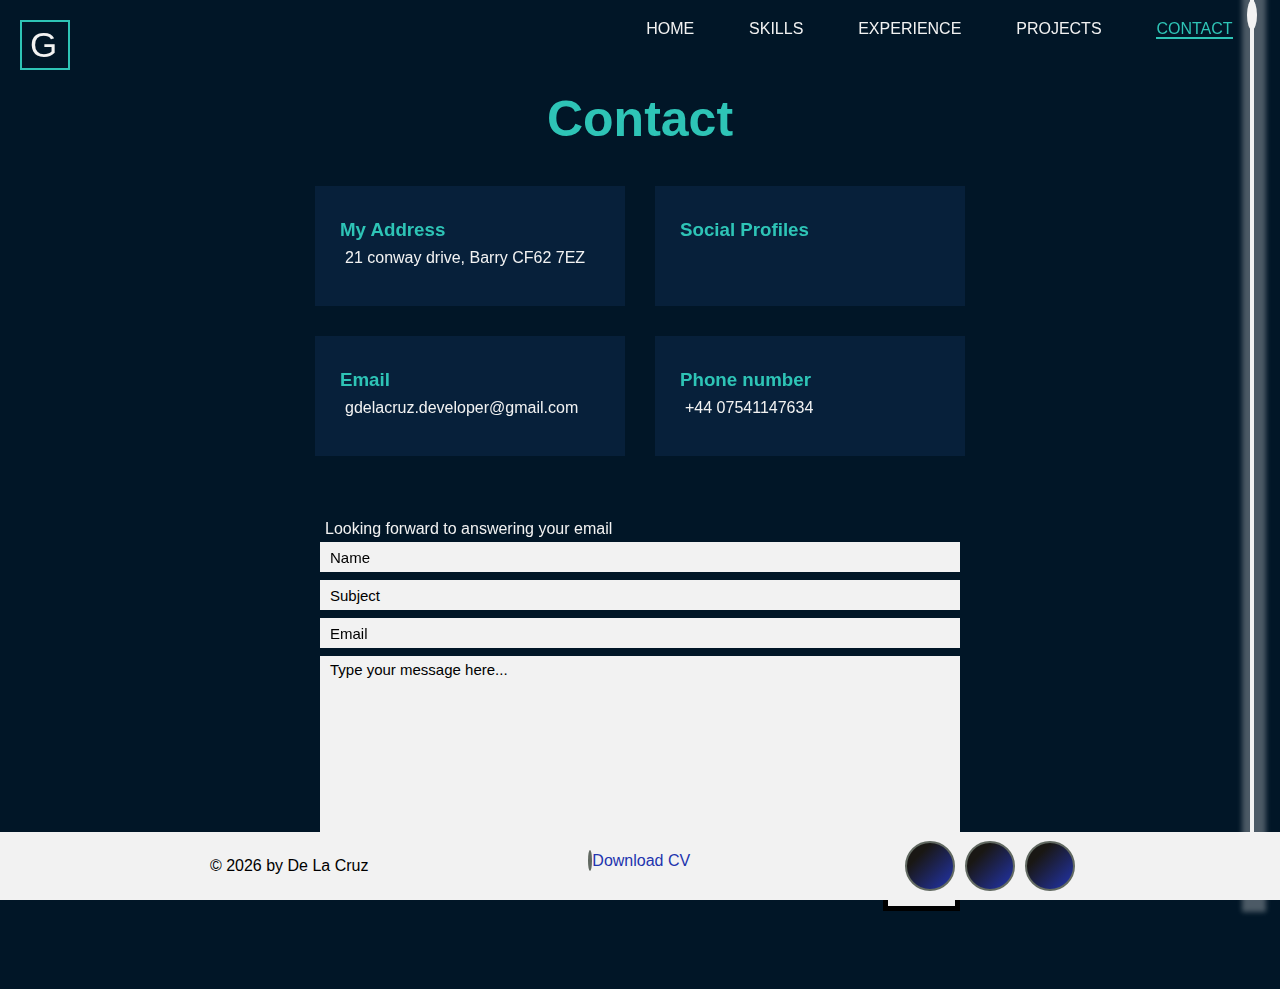
==== commit 20ad2591: "add active links and date in footer and CV" ====
--- a/contact.html
+++ b/contact.html
@@ -1,139 +1,141 @@
 <!DOCTYPE html>
 <html lang="en-US">
 
-	<head>
-		<meta charset="utf-8">
-		<meta http-equiv="X-UA-Compatible" content="ie=edge">
-		<!-- Metas -->
-		<meta name="description"
-			content="Creative, analytical and curious developer with a passion for user friendly tech.">
-		<meta name="keywords" content="Full Stack Web Developer, Web Developer, 
+  <head>
+    <meta charset="utf-8">
+    <meta http-equiv="X-UA-Compatible" content="ie=edge">
+    <!-- Metas -->
+    <meta name="description"
+      content="Creative, analytical and curious developer with a passion for user friendly tech.">
+    <meta name="keywords" content="Full Stack Web Developer, Web Developer, 
         programmers,css,html,JavaScript,Django,React,
         React Native,Python, Apis">
-		<meta name="author" content="Gerson De La Cruz" />
-		<meta name="viewport" content="width=device-width, initial-scale=1">
-		<link rel="canonical" href="https://gersondelacruzdeveloper.github.io/Milestone-Project1/">
-		<meta name="robots" content="index, follow">
-		<title>Gerson De La Cruz</title>
-		<!-- Local stylesheets -->
-		<link href="assets/css/style.css" rel="stylesheet" type="text/css" />
-		<!-- Font Awesome -->
-		<link rel="stylesheet" href="https://use.fontawesome.com/releases/v5.7.2/css/all.css"
-			integrity="sha384-fnmOCqbTlWIlj8LyTjo7mOUStjsKC4pOpQbqyi7RrhN7udi9RwhKkMHpvLbHG9Sr" crossorigin="anonymous">
-		<!-- Favicon -->
-		<link rel="apple-touch-icon" sizes="180x180" href="assets/favicon/apple-touch-icon.png">
-		<link rel="icon" type="image/png" sizes="192x192" href="assets/favicon/android-chrome-192x192.png">
-		<link rel="icon" type="image/png" sizes="512x512" href="assets/favicon/android-chrome-512x512.png">
-		<link rel="icon" type="image/png" sizes="32x32" href="assets/favicon/favicon-32x32.png">
-		<link rel="icon" type="image/png" sizes="16x16" href="assets/favicon/favicon-16x16.png">
-		<!-- Google fonts -->
-		<link href="https://fonts.googleapis.com/css2?family=Ultra" rel="stylesheet">
-	</head>
+    <meta name="author" content="Gerson De La Cruz" />
+    <meta name="viewport" content="width=device-width, initial-scale=1">
+    <link rel="canonical" href="https://gersondelacruzdeveloper.github.io/Milestone-Project1/">
+    <meta name="robots" content="index, follow">
+    <title>Gerson De La Cruz</title>
+    <!-- Local stylesheets -->
+    <link href="assets/css/style.css" rel="stylesheet" type="text/css" />
+    <!-- Font Awesome -->
+    <link rel="stylesheet" href="https://use.fontawesome.com/releases/v5.7.2/css/all.css"
+      integrity="sha384-fnmOCqbTlWIlj8LyTjo7mOUStjsKC4pOpQbqyi7RrhN7udi9RwhKkMHpvLbHG9Sr" crossorigin="anonymous">
+    <!-- Favicon -->
+    <link rel="apple-touch-icon" sizes="180x180" href="assets/favicon/apple-touch-icon.png">
+    <link rel="icon" type="image/png" sizes="192x192" href="assets/favicon/android-chrome-192x192.png">
+    <link rel="icon" type="image/png" sizes="512x512" href="assets/favicon/android-chrome-512x512.png">
+    <link rel="icon" type="image/png" sizes="32x32" href="assets/favicon/favicon-32x32.png">
+    <link rel="icon" type="image/png" sizes="16x16" href="assets/favicon/favicon-16x16.png">
+    <!-- Google fonts -->
+    <link href="https://fonts.googleapis.com/css2?family=Ultra" rel="stylesheet">
+  </head>
 
-	<body>
+  <body>
 
-		<!-- "vertical line to simulate moving data" -->
-		<div id="line">
-			<div class="drop-inside-line"></div>
-		</div>
+    <!-- "vertical line to simulate moving data" -->
+    <div id="line">
+      <div class="drop-inside-line"></div>
+    </div>
 
-		<!--Header section-->
-		<header id="header">
+    <!--Header section-->
+    <header id="header">
 
-			<div class="logo-circle"></div>
-			<div class="logo">G</div>
+      <div class="logo-circle"></div>
+      <div class="logo">G</div>
 
-			<div class="menu-bar tap-target" role="button" id="nav-burger">
-				<span class="sr-only">Open the navigation menu</span>
-				<i class="fas fa-bars fa-2x tap-target bar-icon"></i>
-			</div>
+      <div class="menu-bar tap-target" role="button" id="nav-burger">
+        <span class="sr-only">Open the navigation menu</span>
+        <i class="fas fa-bars fa-2x tap-target bar-icon"></i>
+      </div>
 
-			<nav class="menu" id="menu">
-				<div class="menu-bar" role="button" id="close-icon">
-					<span class="sr-only">Close the navigation menu</span>
-					<i class="fas fa-times fa-2x tap-target close-icon"></i>
-				</div>
-				<ul class="overlay-content">
-					<li class="list-item"><a href="./index.html"><i class="fas fa-home"></i> Home</a></li>
-					<li class="list-item"><a href="./skills.html"><i class="fas fa-cogs"></i> Skills</a></li>
-					<li class="list-item"><a href="./experience.html"><i class="fas fa-toolbox"></i> Experience</a></li>
-					<li class="list-item"><a href="./projects.html"><i class="fas fa-clipboard-list"></i> Projects </a></li>
-					<li class="list-item"><a href="./contact.html"><i class="far fa-comment"></i> Contact</a></li>
-				</ul>
-			</nav>
-		</header>
+      <nav class="menu" id="menu">
+        <div class="menu-bar" role="button" id="close-icon">
+          <span class="sr-only">Close the navigation menu</span>
+          <i class="fas fa-times fa-2x tap-target close-icon"></i>
+        </div>
+        <ul class="overlay-content">
+          <li class="list-item"><a href="./index.html"><i class="fas fa-home"></i> Home</a></li>
+          <li class="list-item"><a href="./skills.html"><i class="fas fa-cogs"></i> Skills</a></li>
+          <li class="list-item"><a href="./experience.html"><i class="fas fa-toolbox"></i> Experience</a></li>
+          <li class="list-item"><a href="./projects.html"><i class="fas fa-clipboard-list"></i> Projects </a></li>
+          <li class="list-item active"><a href="./contact.html"><i class="far fa-comment"></i> Contact</a></li>
+        </ul>
+      </nav>
+    </header>
 
-		<main>
-			<!--Contact section-->
-			<section id="contact">
-				<h2 class="section-heading">Contact</h2>
+    <main>
+      <!--Contact section-->
+      <section id="contact">
+        <h2 class="section-heading">Contact</h2>
 
-				<div class="basic-contact-wraper">
+        <div class="basic-contact-wraper">
 
-					<div class="single-box-contact">
-						<h3><i id="icons-in-contact" class="fas fa-map-marker-alt"></i> My Address</h3>
-						<p>21 conway drive, Barry CF62 7EZ </p>
-					</div>
+          <div class="single-box-contact">
+            <h3><i id="icons-in-contact" class="fas fa-map-marker-alt"></i> My Address</h3>
+            <p>21 conway drive, Barry CF62 7EZ </p>
+          </div>
 
-					<div class="single-box-contact">
-						<h3><i id="icons-in-contact" class="fas fa-share-alt"></i> Social Profiles</h3>
-						<a aria-label="Linkedin" rel="noopener" href="https://www.linkedin.com/in/gerson-de-la-cruz-453784213/"
-							target="_blank"><i class="fab fa-linkedin-in" id="linkedin"></i></a>
-						<a aria-label="Github" rel="noopener" href="https://github.com/Gersondelacruzdeveloper" target="_blank"><i
-								class="fab fa-github" id="Github"></i></a>
-						<a aria-label="Whatsapp" rel="noopener" rel="whatsapp"
-							href="https://api.whatsapp.com/send?phone=447541147634" target="_blank"><i id="Whatsapp"
-								class="fab fa-whatsapp"></i></a>
-					</div>
+          <div class="single-box-contact">
+            <h3><i id="icons-in-contact" class="fas fa-share-alt"></i> Social Profiles</h3>
+            <a aria-label="Linkedin" rel="noopener" href="https://www.linkedin.com/in/gerson-de-la-cruz-453784213/"
+              target="_blank"><i class="fab fa-linkedin-in" id="linkedin"></i></a>
+            <a aria-label="Github" rel="noopener" href="https://github.com/Gersondelacruzdeveloper" target="_blank"><i
+                class="fab fa-github" id="Github"></i></a>
+            <a aria-label="Whatsapp" rel="noopener" rel="whatsapp"
+              href="https://api.whatsapp.com/send?phone=447541147634" target="_blank"><i id="Whatsapp"
+                class="fab fa-whatsapp"></i></a>
+          </div>
 
-					<div class="single-box-contact">
-						<h3><i id="icons-in-contact" class="fas fa-envelope-square"></i> Email </h3>
-						<p>gdelacruz.developer@gmail.com</p>
-					</div>
+          <div class="single-box-contact">
+            <h3><i id="icons-in-contact" class="fas fa-envelope-square"></i> Email </h3>
+            <p>gdelacruz.developer@gmail.com</p>
+          </div>
 
-					<div class="single-box-contact">
-						<h3><i id="icons-in-contact" class="fas fa-phone-volume"></i>Phone number</h3>
-						<p>+44 07541147634</p>
-					</div>
-				</div>
+          <div class="single-box-contact">
+            <h3><i id="icons-in-contact" class="fas fa-phone-volume"></i>Phone number</h3>
+            <p>+44 07541147634</p>
+          </div>
+        </div>
 
 
-				<div class="contact_form">
-					<p>Looking forward to answering your email</p>
+        <div class="contact_form">
+          <p>Looking forward to answering your email</p>
 
-					<form id="contact-form" action="./form-action-page.html">
-						<input required class="input-field" type="text" name="name" placeholder="Name">
-						<input required class="input-field" type="text" name="subject" placeholder="Subject">
-						<input required class="input-field" type="email" name="email" placeholder="Email">
-						<textarea required class="input-field" name="message" placeholder="Type your message here..."></textarea>
-						<input class="form_btn" id="submit-btn" type="submit" value="Submit">
-					</form>
-				</div>
-			</section>
+          <form id="contact-form" action="./form-action-page.html">
+            <input required class="input-field" type="text" name="name" placeholder="Name">
+            <input required class="input-field" type="text" name="subject" placeholder="Subject">
+            <input required class="input-field" type="email" name="email" placeholder="Email">
+            <textarea required class="input-field" name="message" placeholder="Type your message here..."></textarea>
+            <input class="form_btn" id="submit-btn" type="submit" value="Submit">
+          </form>
+        </div>
+      </section>
 
-		</main>
-		<!--Footer section-->
-		<footer>
-			<div class="copyright-container">
-				<p class="copyright">&copy; 2021 by De La Cruz</p>
-			</div>
+    </main>
+    <!--Footer section-->
+    <footer>
+      <div class="copyright-container">
+        <p class="copyright">&copy;
+          <script>document.write(new Date().getFullYear())</script> by De La Cruz
+       </p>
+      </div>
 
-			<div class="cv-pdf">
-				<a href="assets/cv/delacruz-cv.pdf" target="_blank"><i class="fas fa-download"></i> Download CV</a>
-			</div>
+      <div class="cv-pdf">
+        <a href="assets/cv/gerson-uk-cv.pdf" target="_blank"><i class="fas fa-download"></i> Download CV</a>
+      </div>
 
-			<div class="social">
-				<a aria-label="Linkedin" rel="noopener" href="https://www.linkedin.com/in/gerson-de-la-cruz-453784213/"
-					target="_blank"><i class="fab fa-linkedin-in"></i></a>
-				<a aria-label="Github" rel="noopener" href="https://github.com/Gersondelacruzdeveloper" target="_blank"><i
-						class="fab fa-github"></i></a>
-				<a aria-label="Whatsapp" rel="noopener" href="https://api.whatsapp.com/send?phone=447541147634"
-					target="_blank"><i id="whatsapp" class="fab fa-whatsapp"></i></a>
-			</div>
+      <div class="social">
+        <a aria-label="Linkedin" rel="noopener" href="https://www.linkedin.com/in/gerson-de-la-cruz-453784213/"
+          target="_blank"><i class="fab fa-linkedin-in"></i></a>
+        <a aria-label="Github" rel="noopener" href="https://github.com/Gersondelacruzdeveloper" target="_blank"><i
+            class="fab fa-github"></i></a>
+        <a aria-label="Whatsapp" rel="noopener" href="https://api.whatsapp.com/send?phone=447541147634"
+          target="_blank"><i id="whatsapp" class="fab fa-whatsapp"></i></a>
+      </div>
 
-		</footer>
-		<!-- Local Javascript -->
-		<script src="assets/js/NavBar.js"></script>
-	</body>
+    </footer>
+    <!-- Local Javascript -->
+    <script src="assets/js/NavBar.js"></script>
+  </body>
 
 </html>--- a/assets/css/style.css
+++ b/assets/css/style.css
@@ -34,12 +34,15 @@
 }
 /* -------------------------------------------------------------------- Hover / Focus */
 
-li a:hover,
-li a:focus {
+.overlay-content li a:hover,
+.overlay-content li a:focus {
     color: var(--turquoise);
     border-bottom: 2px solid var(--turquoise);
 }
-  
+.overlay-content .active a{
+    color: var(--turquoise);
+    border-bottom: 2px solid var(--turquoise);
+}
 
 /* -------------------------------------------------------------------- Accessibility */
 
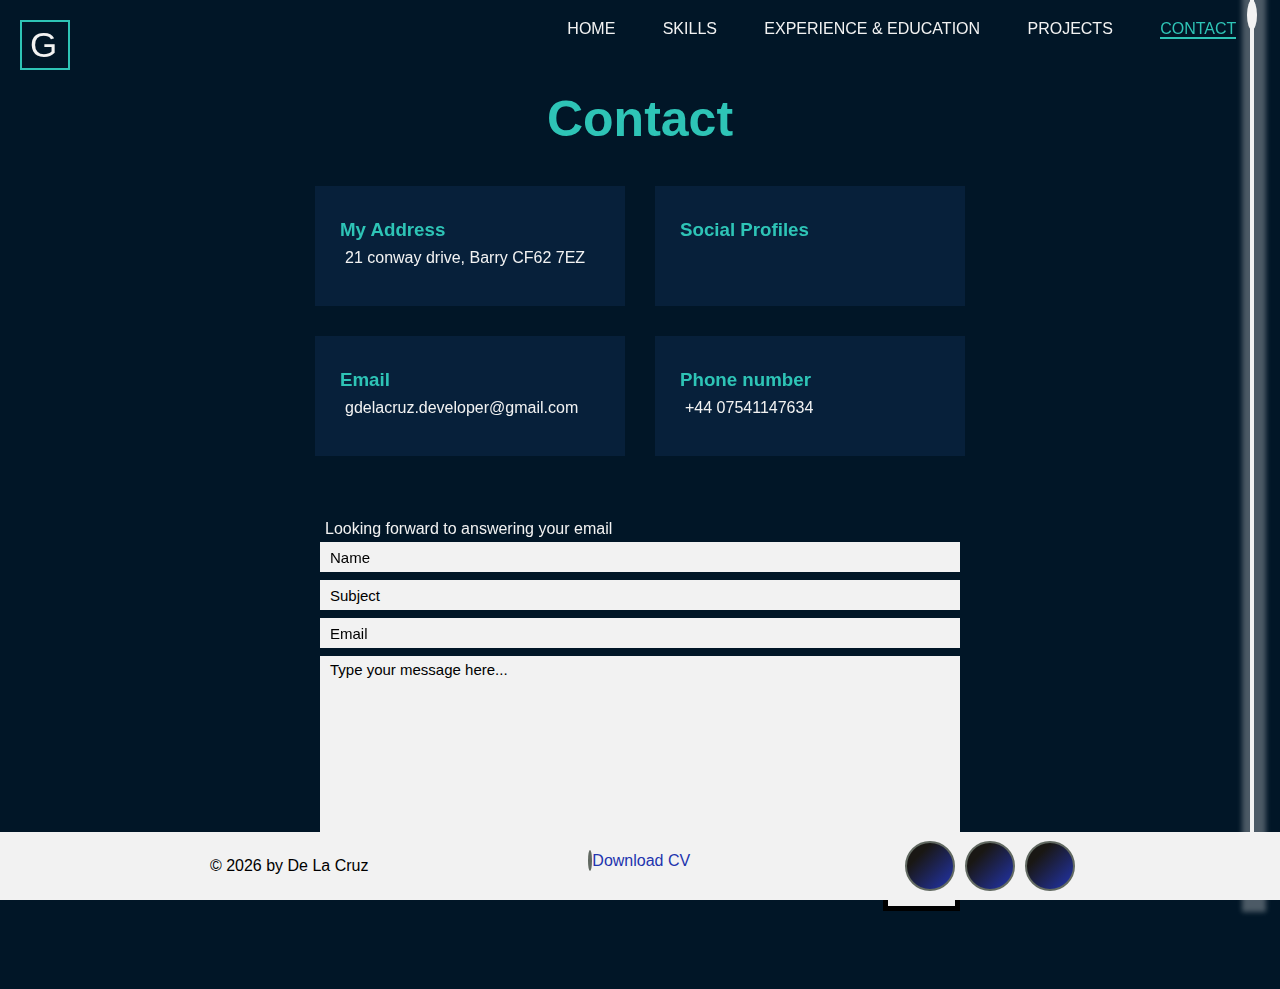
==== commit 70091535: "Add more projects" ====
--- a/contact.html
+++ b/contact.html
@@ -56,7 +56,8 @@
         <ul class="overlay-content">
           <li class="list-item"><a href="./index.html"><i class="fas fa-home"></i> Home</a></li>
           <li class="list-item"><a href="./skills.html"><i class="fas fa-cogs"></i> Skills</a></li>
-          <li class="list-item"><a href="./experience.html"><i class="fas fa-toolbox"></i> Experience</a></li>
+          <li class="list-item "><a href="./experience.html"><i class="fas fa-toolbox"></i> Experience &
+              Education</a></li>
           <li class="list-item"><a href="./projects.html"><i class="fas fa-clipboard-list"></i> Projects </a></li>
           <li class="list-item active"><a href="./contact.html"><i class="far fa-comment"></i> Contact</a></li>
         </ul>
--- a/assets/css/style.css
+++ b/assets/css/style.css
@@ -70,11 +70,13 @@
     color: var(--turquoise)
 }
 #skills,
+#education,
 #experience,
 #projects{
     color:var(--concrete);
     margin-top:2%;
 }
+
 /* -------------------------------------------------------------------- vertical line to simulate moving data */
 
 #line{
@@ -272,7 +274,7 @@
 
 }
 
-/* -------------------------------------------------------------------- Experience Page */
+/* -------------------------------------------------------------------- Experience and education Page */
 
 .history-items{
     display:grid;
@@ -286,7 +288,6 @@
     width:30%;
     text-align:center;
     margin: auto;
-    position:relative;
 }
 
 .timeline-item::before{
@@ -298,6 +299,13 @@
     margin:15px 0px 0px -60.5%;
     border-radius:50%;
 
+}
+
+.timeline-item ul{
+}
+.li-margin{
+list-style-type: none;
+padding: 10px;
 }
 /* -------------------------------------------------------------------- Project page */
 
@@ -997,6 +1005,7 @@
 
     /* spacial margin/size */
     #experience,
+    #education,
     #skills{
         margin-top:5%;
     }
